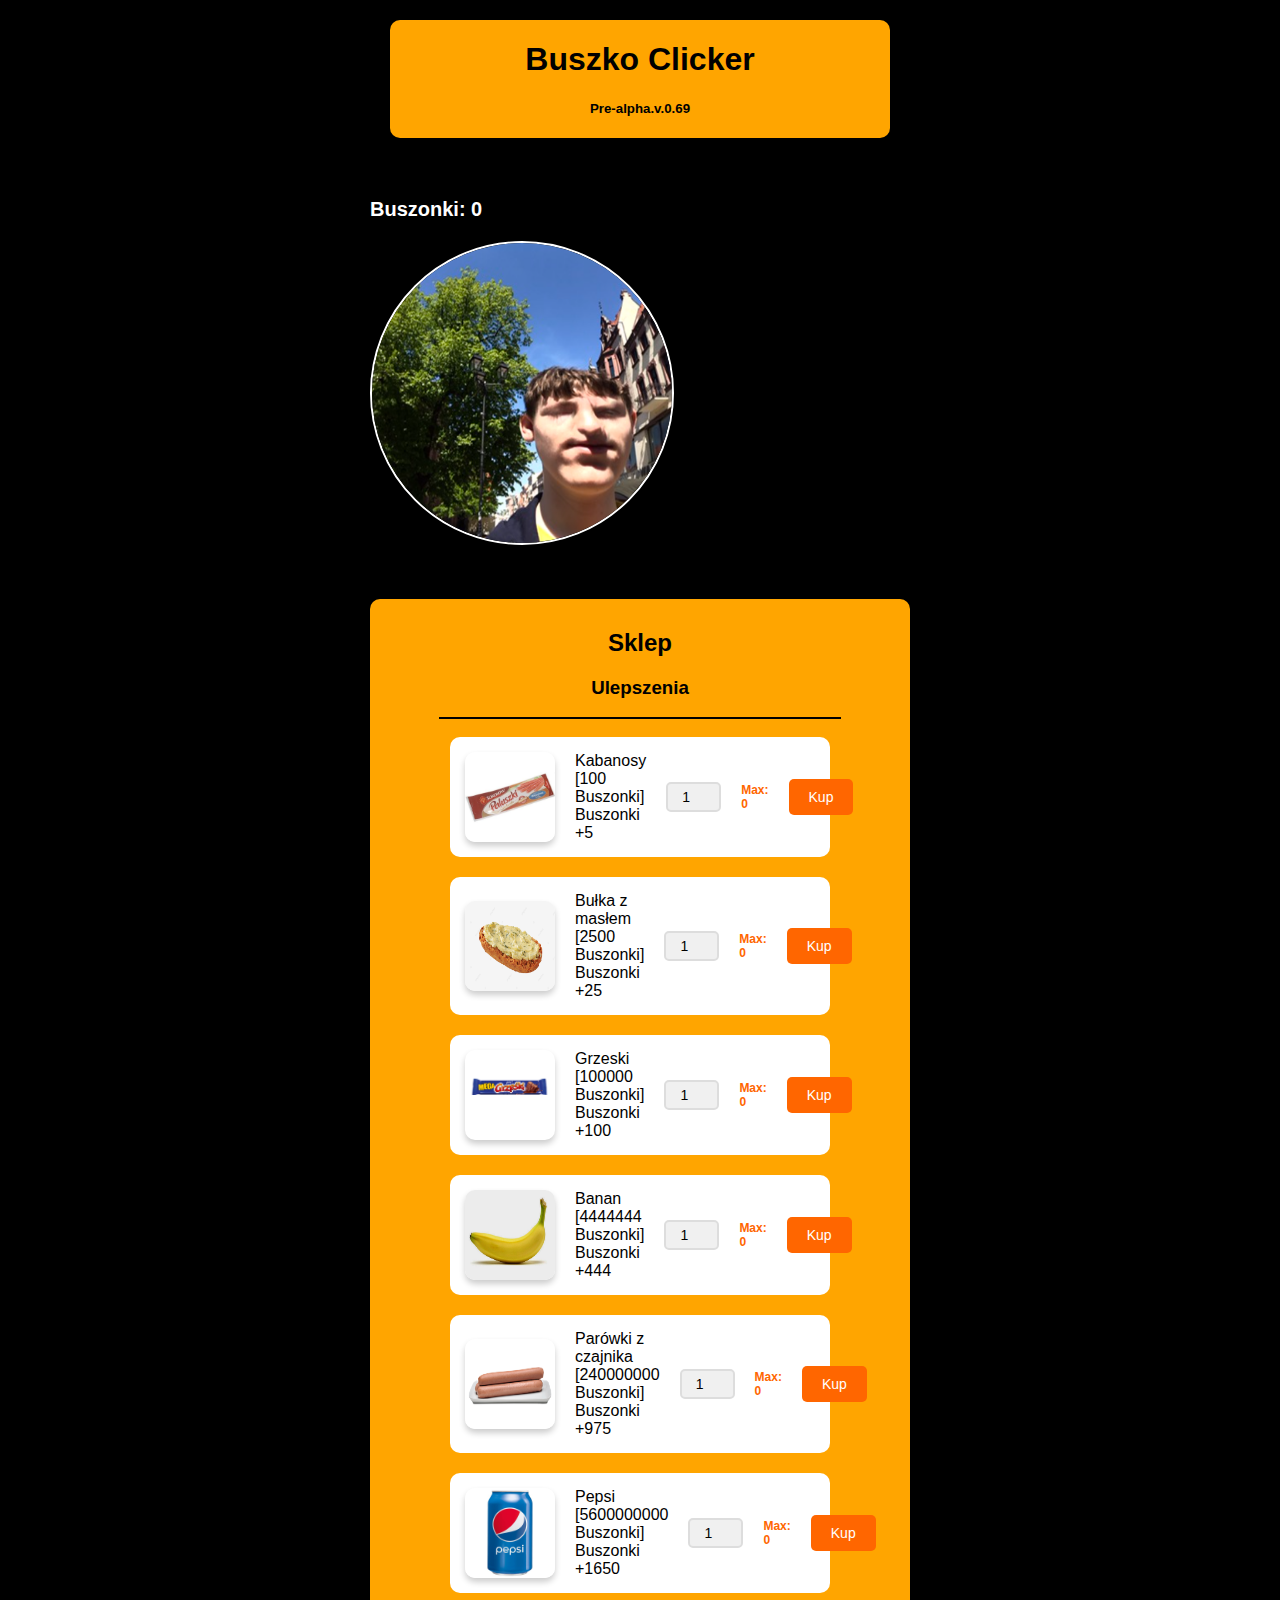
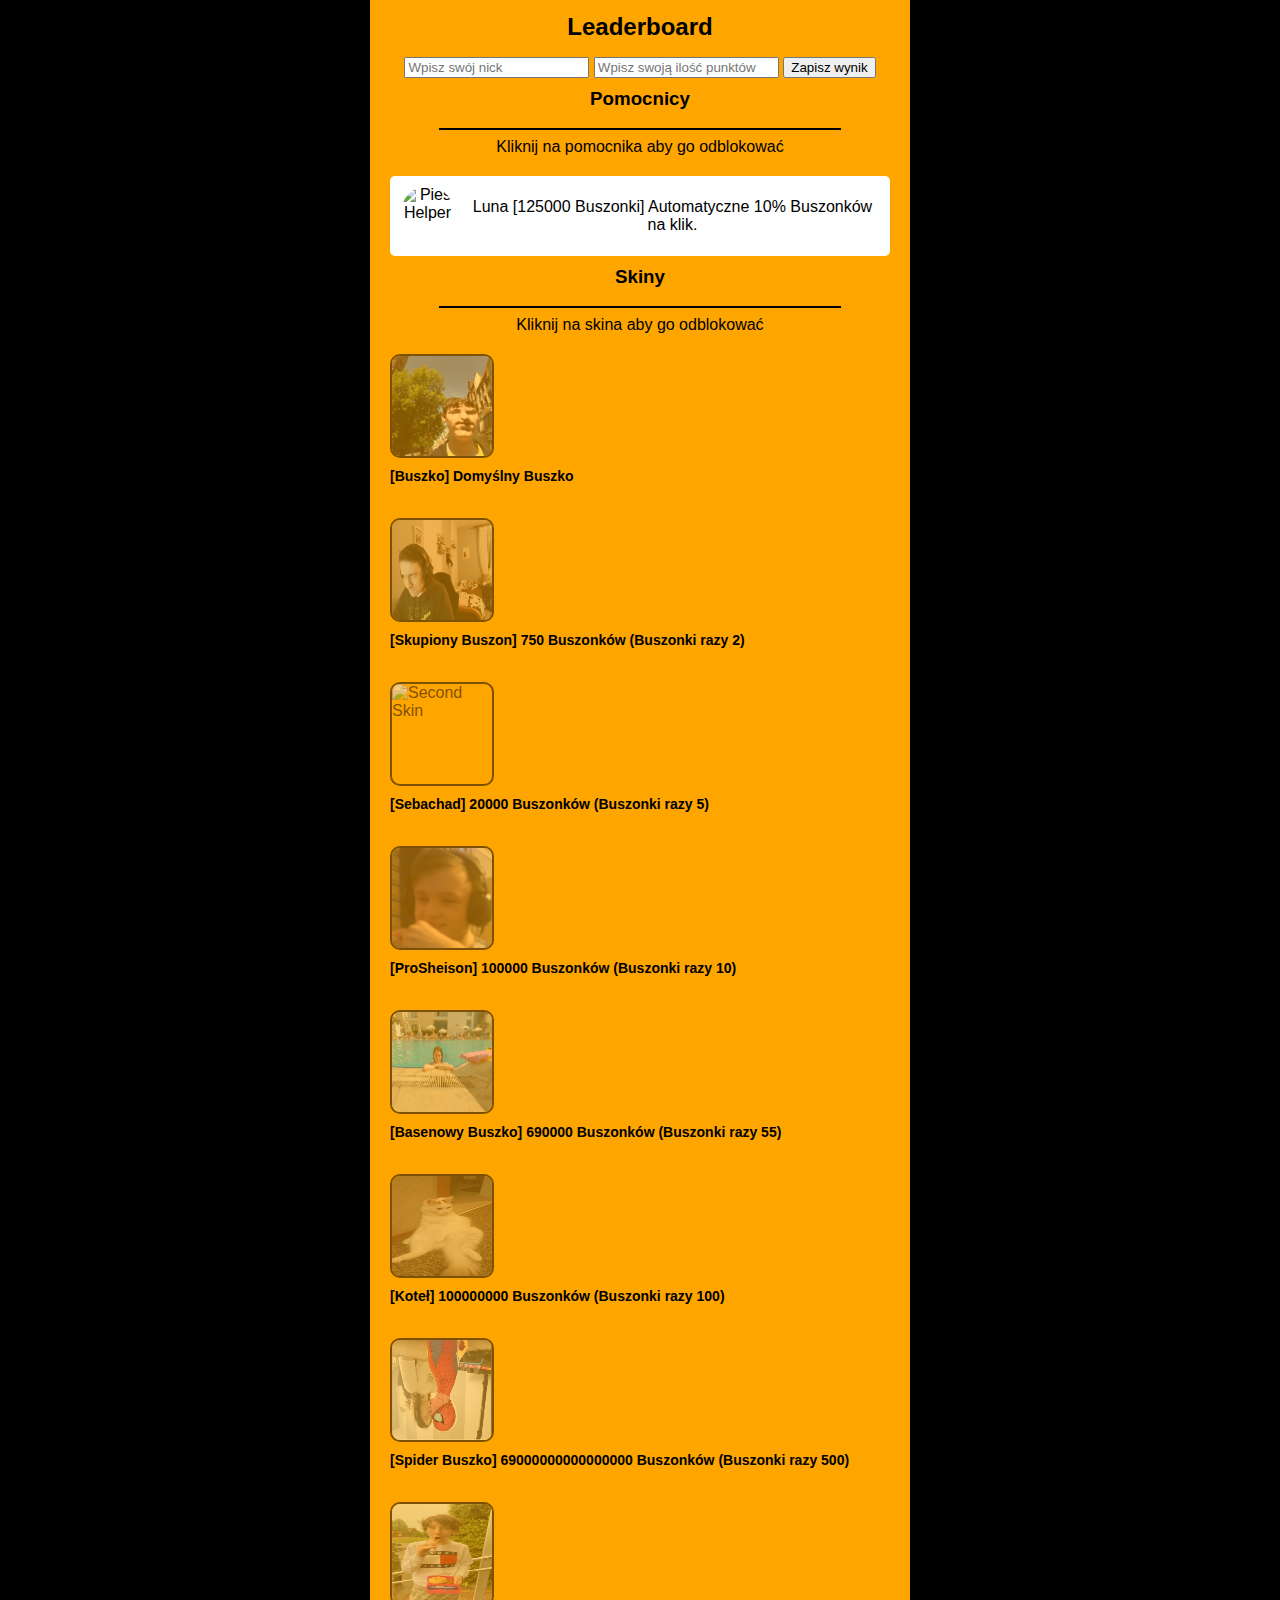
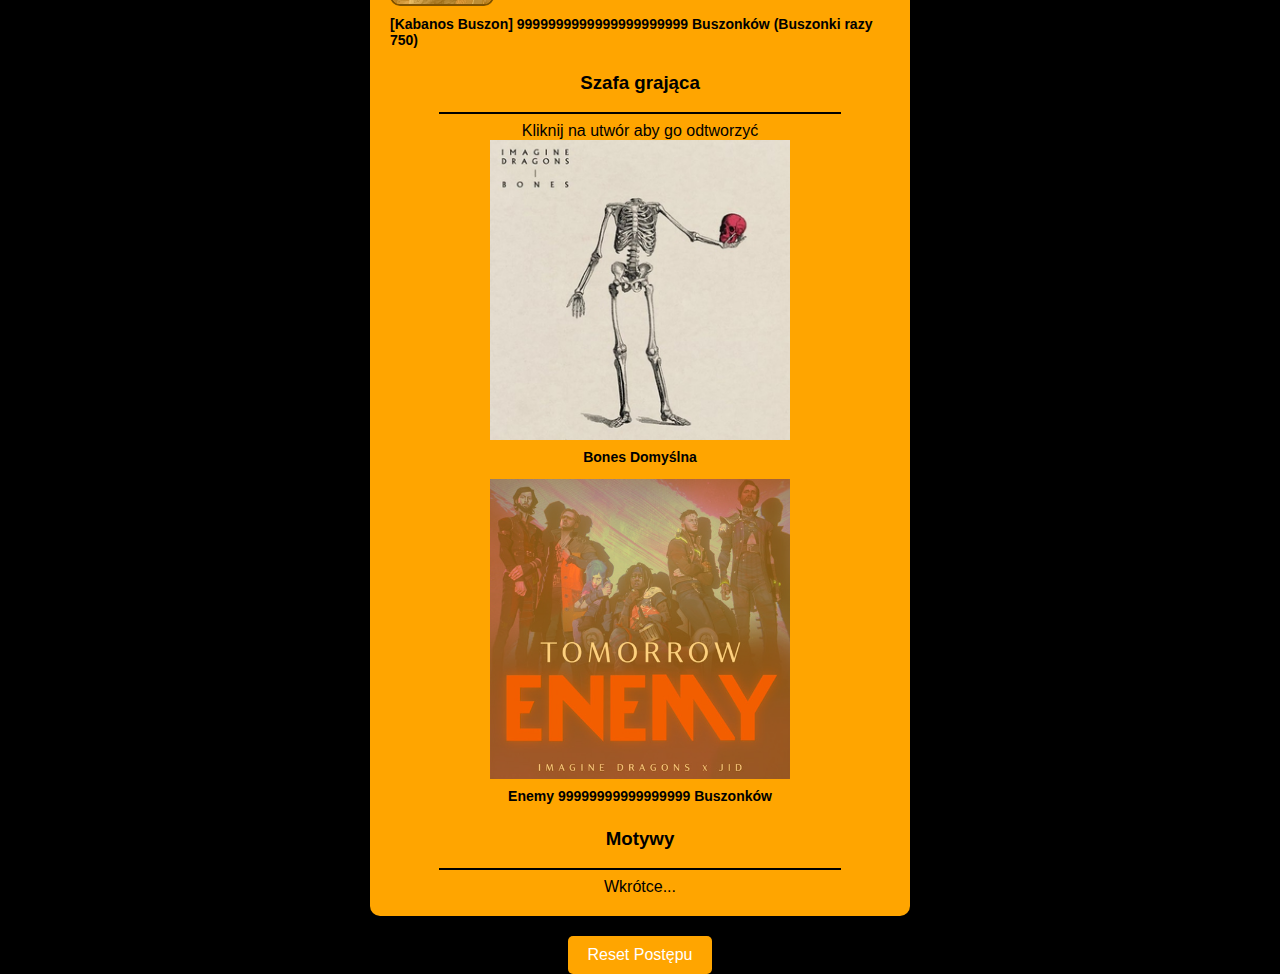
==== index.html @ 99a17c7d "Update index.html" ====
<!DOCTYPE html>
<html lang="pl">
<head>
    <meta charset="UTF-8">
    <meta name="viewport" content="width=device-width, initial-scale=1.0">
    <title>Buszko Clicker</title>
    <link rel="stylesheet" href="styles.css">
</head>
<body>
    <div class="logo">
        <h1>Buszko Clicker</h1>
        <h5>Pre-alpha.v.0.69</h5>
    </div>
    
    <div class="Buszko">
        <!-- Buszko Info -->
        <div class="info">
            <div class="coiny">Buszonki: 0</div>
        </div>

        <!-- Clickable Buszko -->
        <div class="Buszko">
            <div class="active-helpers">
                <img id="helperDisplay1" class="active-helper hidden" src="Pies.png" alt="Active Kot">
            </div>
            <img src="buszon.png" alt="Buszko" class="clicker" id="buszko" draggable="false">
        </div>

        <!-- Sklep Section (Store) -->
        <div class="sklep">
            <h2>Sklep</h2>
            <h3>Ulepszenia</h3>
            <hr>

            <!-- Food Items -->
            <div class="food-item" id="food1">
                <img src="sausage.jpg" alt="Kabanosy">
                <span>Kabanosy [100 Buszonki] Buszonki +5</span>
                <input type="number" id="food1-quantity" value="1" min="1">
                <span id="food1-max">Max: 0</span>
                <button class="buy-food" id="buy-food1">Kup</button>
            </div>

            <div class="food-item" id="food2">
                <img src="bulka.png" alt="Bułka z masłem">
                <span>Bułka z masłem [2500 Buszonki] Buszonki +25</span>
                <input type="number" id="food2-quantity" value="1" min="1">
                <span id="food2-max">Max: 0</span>
                <button class="buy-food" id="buy-food2">Kup</button>
            </div>

            <div class="food-item" id="food3">
                <img src="grzeski.png" alt="Grzeski">
                <span>Grzeski [100000 Buszonki] Buszonki +100</span>
                <input type="number" id="food3-quantity" value="1" min="1">
                <span id="food3-max">Max: 0</span>
                <button class="buy-food" id="buy-food3">Kup</button>
            </div>

            <div class="food-item" id="food4">
                <img src="banan.jpg" alt="Banan">
                <span>Banan [4444444 Buszonki] Buszonki +444</span>
                <input type="number" id="food4-quantity" value="1" min="1">
                <span id="food4-max">Max: 0</span>
                <button class="buy-food" id="buy-food4">Kup</button>
            </div>

            <div class="food-item" id="food5">
                <img src="parowka.jpg" alt="Parówka">
                <span>Parówki z czajnika [240000000 Buszonki] Buszonki +975</span>
                <input type="number" id="food5-quantity" value="1" min="1">
                <span id="food5-max">Max: 0</span>
                <button class="buy-food" id="buy-food5">Kup</button>
            </div>

            <div class="food-item" id="food6">
                <img src="pepsi.jpg" alt="Pepsi">
                <span>Pepsi [5600000000 Buszonki] Buszonki +1650</span>
                <input type="number" id="food6-quantity" value="1" min="1">
                <span id="food6-max">Max: 0</span>
                <button class="buy-food" id="buy-food6">Kup</button>
            </div>
            <div class="leaderboard-container">
    <h2>Leaderboard</h2>
    <ul id="leaderboard-list">
        <!-- Lista wyników graczy -->
    </ul>
    <form id="nickname-form">
        <input type="text" id="nickname" placeholder="Wpisz swój nick" required />
        <input type="number" id="score" placeholder="Wpisz swoją ilość punktów" required />
        <button type="submit">Zapisz wynik</button>
    </form>
</div>

            <h3>Pomocnicy</h3>
            <hr>
            Kliknij na pomocnika aby go odblokować
            <div class="helpers">
                <div class="helper-item" id="helper1">
                    <img src="Pies.png" alt="Pies Helper">
                    <span>Luna [125000 Buszonki] Automatyczne 10% Buszonków na klik.</span>
                </div>
            </div>

            <h3>Skiny</h3>
            <hr>
            Kliknij na skina aby go odblokować
            <div class="skins">
                <div class="skin-item">
                    <img src="buszon.png" alt="Default Skin" title="Default">
                    <p class="price">[Buszko] Domyślny Buszko</p>
                </div>
                <div class="skin-item">
                    <img src="buszko.png" alt="First Skin" title="First Skin">
                    <p class="price">[Skupiony Buszon] 750 Buszonków (Buszonki razy 2)</p>
                </div>
                <div class="skin-item">
                    <img src="seba.png" alt="Second Skin" title="Second Skin">
                    <p class="price">[Sebachad] 20000 Buszonków (Buszonki razy 5)</p>
                </div>
                <div class="skin-item">
                    <img src="sheison.png" alt="Third Skin" title="Third Skin">
                    <p class="price">[ProSheison] 100000 Buszonków (Buszonki razy 10)</p>
                </div>
                <div class="skin-item">
                    <img src="buszkobasen.jpg" alt="Fourth Skin" title="Fourth Skin">
                    <p class="price">[Basenowy Buszko] 690000 Buszonków (Buszonki razy 55)</p>
                </div>
                <div class="skin-item">
                    <img src="kot.jpg" alt="Fifth Skin" title="Fifth Skin">
                    <p class="price">[Koteł] 100000000 Buszonków (Buszonki razy 100)</p>
                </div>
                <div class="skin-item">
                    <img src="buszkoxspiderman.png" alt="Sixth Skin" title="Sixth Skin">
                    <p class="price">[Spider Buszko] 69000000000000000 Buszonków (Buszonki razy 500)</p>
                </div>
                <div class="skin-item">
                    <img src="buszkokabanos.png" alt="Kabanos Buszon" title="Kabanos Buszon">
                    <p class="price">[Kabanos Buszon] 9999999999999999999999 Buszonków (Buszonki razy 750)</p>
                </div>
            </div>

            <h3>Szafa grająca</h3>
            <hr>
            Kliknij na utwór aby go odtworzyć
            <div class="songs">
                <div class="songs-item">
                    <img src="bones.jpg" alt="Bones Song" id="song1" class="song-image unlocked" title="Click to Play (Free)">
                    <p class="price">Bones Domyślna</p>
                </div>
                <div class="songs-item">
                    <img src="enemy.jpg" alt="Enemy Song" id="song2" class="song-image locked" title="Locked: 999,999,999,999 Buszonki">
                    <p class="price">Enemy 99999999999999999 Buszonków </p>
                </div>
            </div>

            <h3>Motywy</h3>
            <hr>
            Wkrótce...
        </div>
    </div>

    <!-- Reset Button -->
    <div class="reset-container">
        <button id="resetButton">Reset Postępu</button>
    </div>

    <script src="script.js"></script>
</body>
</html>
---- styles.css ----
/* General Styles */
body {
    background-color: black;
    color: white;
    font-family: Arial, sans-serif;
    margin: 0;
    padding: 0;
    display: flex;
    flex-direction: column;
    align-items: center;
    justify-content: center;
}

/* Logo Styles */
.logo {
    text-align: center;
    color: orange;
    margin: 20px;
    background-color: orange;
    border-radius: 10px;
    width: 500px;
    color: black;
}

/* Main Clicker Container */
.BuszkoClicker {
    text-align: center;
    width: 100%;
}

/* Coin Display */
.coiny {
    margin-top: 20px;
    font-size: 20px;
    font-weight: bold;
}

/* Buszko Clicker */
.Buszko {
    margin-top: 20px;
}

.clicker {
    width: 300px;
    height: 300px;
    border: 2px solid white;
    border-radius: 50%;
    cursor: pointer;
}

.clicker:hover {
    cursor: crosshair;
    transform: scale(1.05);
    transition: transform 0.2s;
}

/* Shop Section */
.sklep {
    margin-top: 50px;
    margin-left: auto;
    margin-right: auto;
    padding: 20px;
    height: auto;
    width: 500px;
    background-color: orange;
    color: black;
    border-radius: 10px;
    text-align: center;
    display: flex;
    flex-direction: column;
    align-items: center;
    justify-content: center;
}

.sklep h2, .sklep h3 {
    margin: 10px 0;
}

/* Food Item Styling */
.food-item {
    display: flex;
    align-items: center;
    justify-content: space-between;
    margin: 10px auto;
    padding: 15px;
    max-width: 350px;
    background-color: white;
    border-radius: 10px;
    cursor: grab;
    gap: 20px;
    transition: transform 0.3s ease-in-out;
}

.food-item img {
    flex-shrink: 0;
    width: 90px;
    height: 90px;
    border-radius: 10px;
    box-shadow: 0 4px 6px rgba(0, 0, 0, 0.2);
}

.food-item span {
    font-size: 16px;
    text-align: left;
    flex-grow: 1;
}

.food-item input[type="number"] {
    width: 60px;
    padding: 5px;
    font-size: 14px;
    text-align: center;
    background-color: #f0f0f0;
    border: 2px solid #ddd;
    border-radius: 5px;
    transition: border-color 0.2s;
}

.food-item input[type="number"]:focus {
    border-color: #ff6600;
    outline: none;
}

/* Button Styling */
.food-item button.buy-food {
    padding: 10px 20px;
    font-size: 14px;
    color: white;
    background-color: #ff6600;
    border: none;
    border-radius: 5px;
    cursor: pointer;
    transition: background-color 0.3s, transform 0.3s ease-in-out;
    width: 100px;
}

.food-item button.buy-food:hover {
    background-color: #cc5200;
    transform: scale(1.05);
}

.food-item button.buy-food:active {
    transform: scale(1);
}

/* Max Quantity Display */
.food-item span#food1-max, .food-item span#food2-max, .food-item span#food3-max,
.food-item span#food4-max, .food-item span#food5-max, .food-item span#food6-max {
    font-size: 12px;
    color: #ff6600;
    font-weight: bold;
}

/* Skin Section */
.skins {
    display: flex;
    flex-direction: column;
    align-items: flex-start;
    gap: 20px;
    margin-top: 20px;
}

.skin-item {
    text-align: left;
    display: flex;
    flex-direction: column;
    align-items: flex-start;
    justify-content: center;
    gap: 5px;
}

.skin-item img {
    width: 100px;
    height: 100px;
    border: 2px solid black;
    border-radius: 10px;
    cursor: pointer;
    transition: transform 0.2s, opacity 0.2s;
    opacity: 0.5;
}

.skin-item img:hover {
    transform: scale(1.1);
}

.skin-item img.active {
    border-color: gold;
    opacity: 1;
}

.skin-item img.unlocked {
    opacity: 1;
    cursor: pointer;
}

.price {
    font-size: 14px;
    color: black;
    font-weight: bold;
    margin-top: 5px;
}

.reset-container {
    margin-top: 20px;
    text-align: center;
}

#resetButton {
    padding: 10px 20px;
    background-color: orange;
    color: white;
    border: none;
    border-radius: 5px;
    font-size: 16px;
    cursor: pointer;
    transition: background-color 0.2s;
}

#resetButton:hover {
    background-color: orangered;
}

hr {
    border: solid 1px black;
    width: 80%;
}

.active-helpers {
    position: absolute;
    top: 50%;
    left: 60%;
    transform: translate(-10%, -50%);
    display: flex;
    gap: 10px;
}

.active-helper {
    width: 50px;
    height: 50px;
    border-radius: 50%;
}

.hidden {
    display: none;
}

.helpers {
    display: flex;
    flex-direction: column;
    gap: 10px;
    margin-top: 20px;
}

.helper-item {
    display: flex;
    align-items: center;
    gap: 10px;
    background-color: white;
    padding: 10px;
    border-radius: 5px;
    cursor: pointer;
}

.helper-item img {
    width: 60px;
    height: 60px;
    border-radius: 50%;
}

.song-image.locked {
    opacity: 0.5;
    cursor: not-allowed;
}

.song-image.unlocked {
    opacity: 1;
    cursor: pointer;
}

img {
    max-width: 300px;
    max-height: 300px;
}
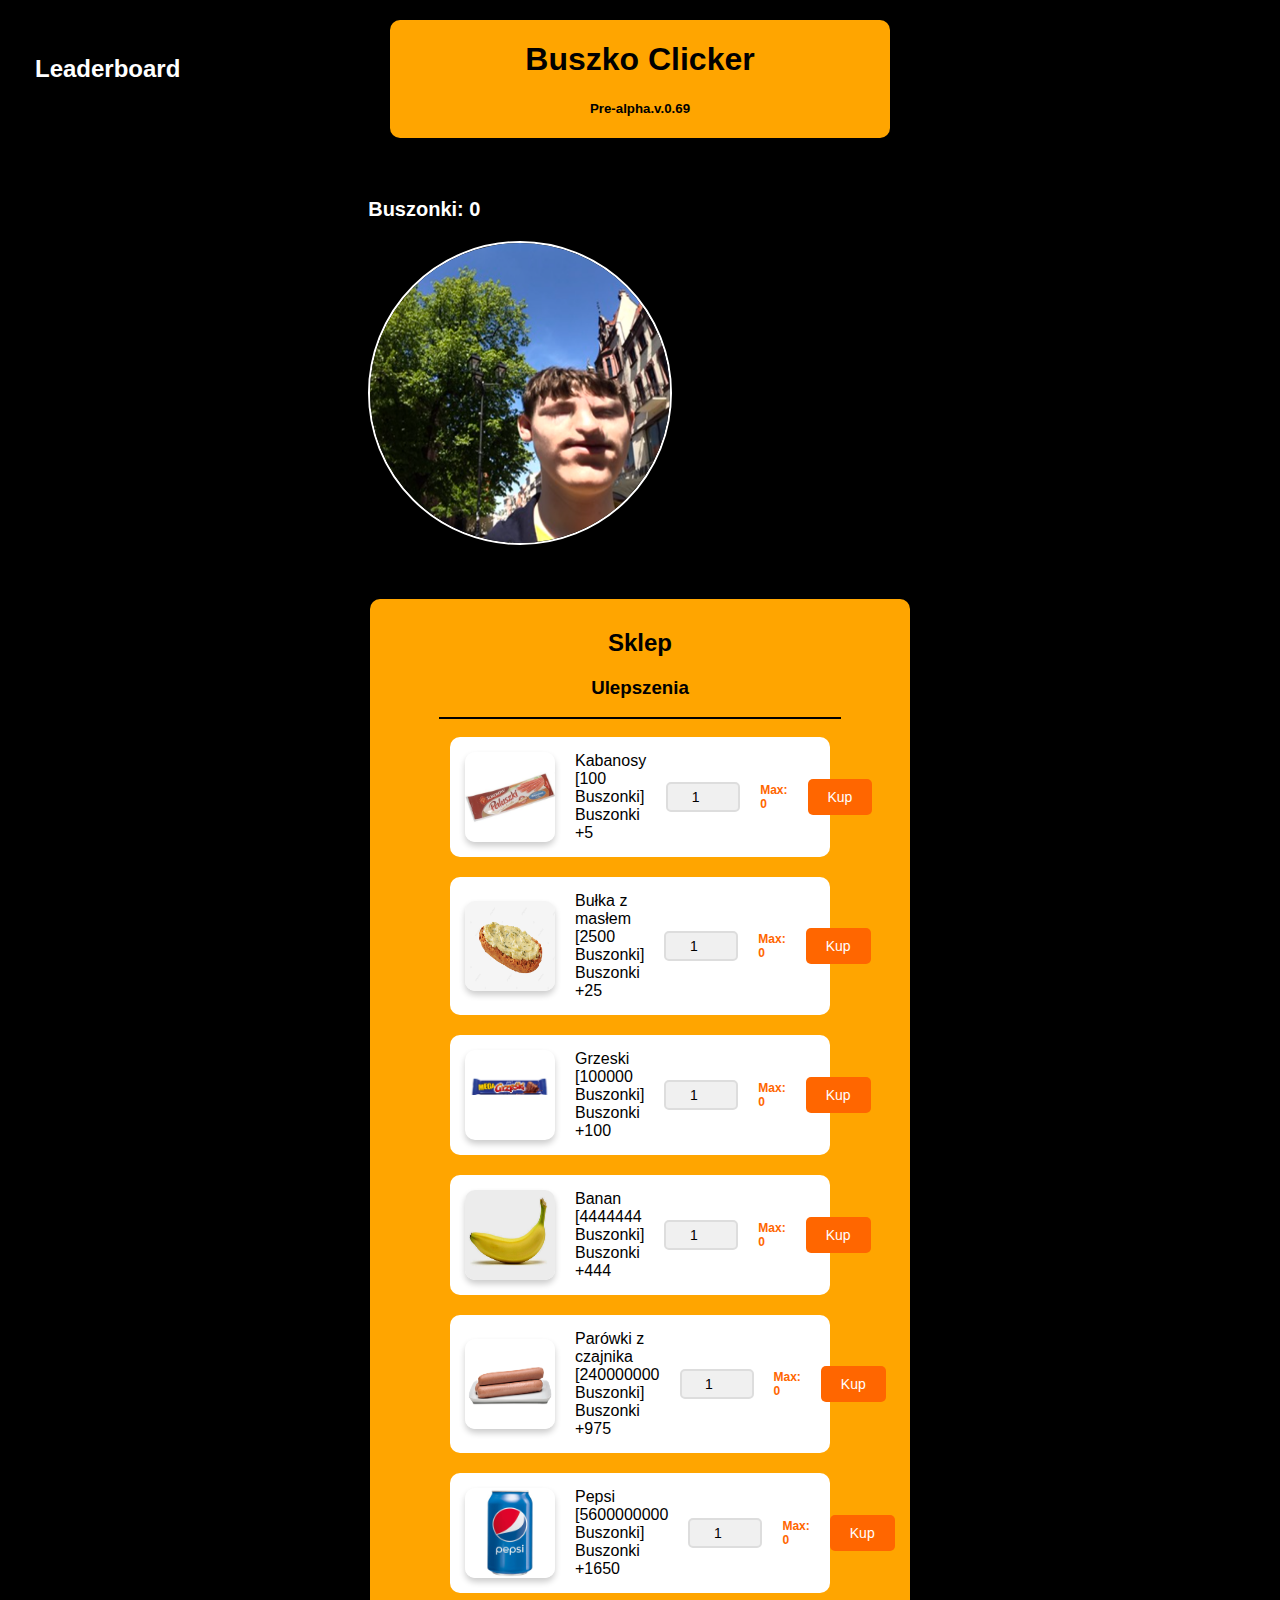
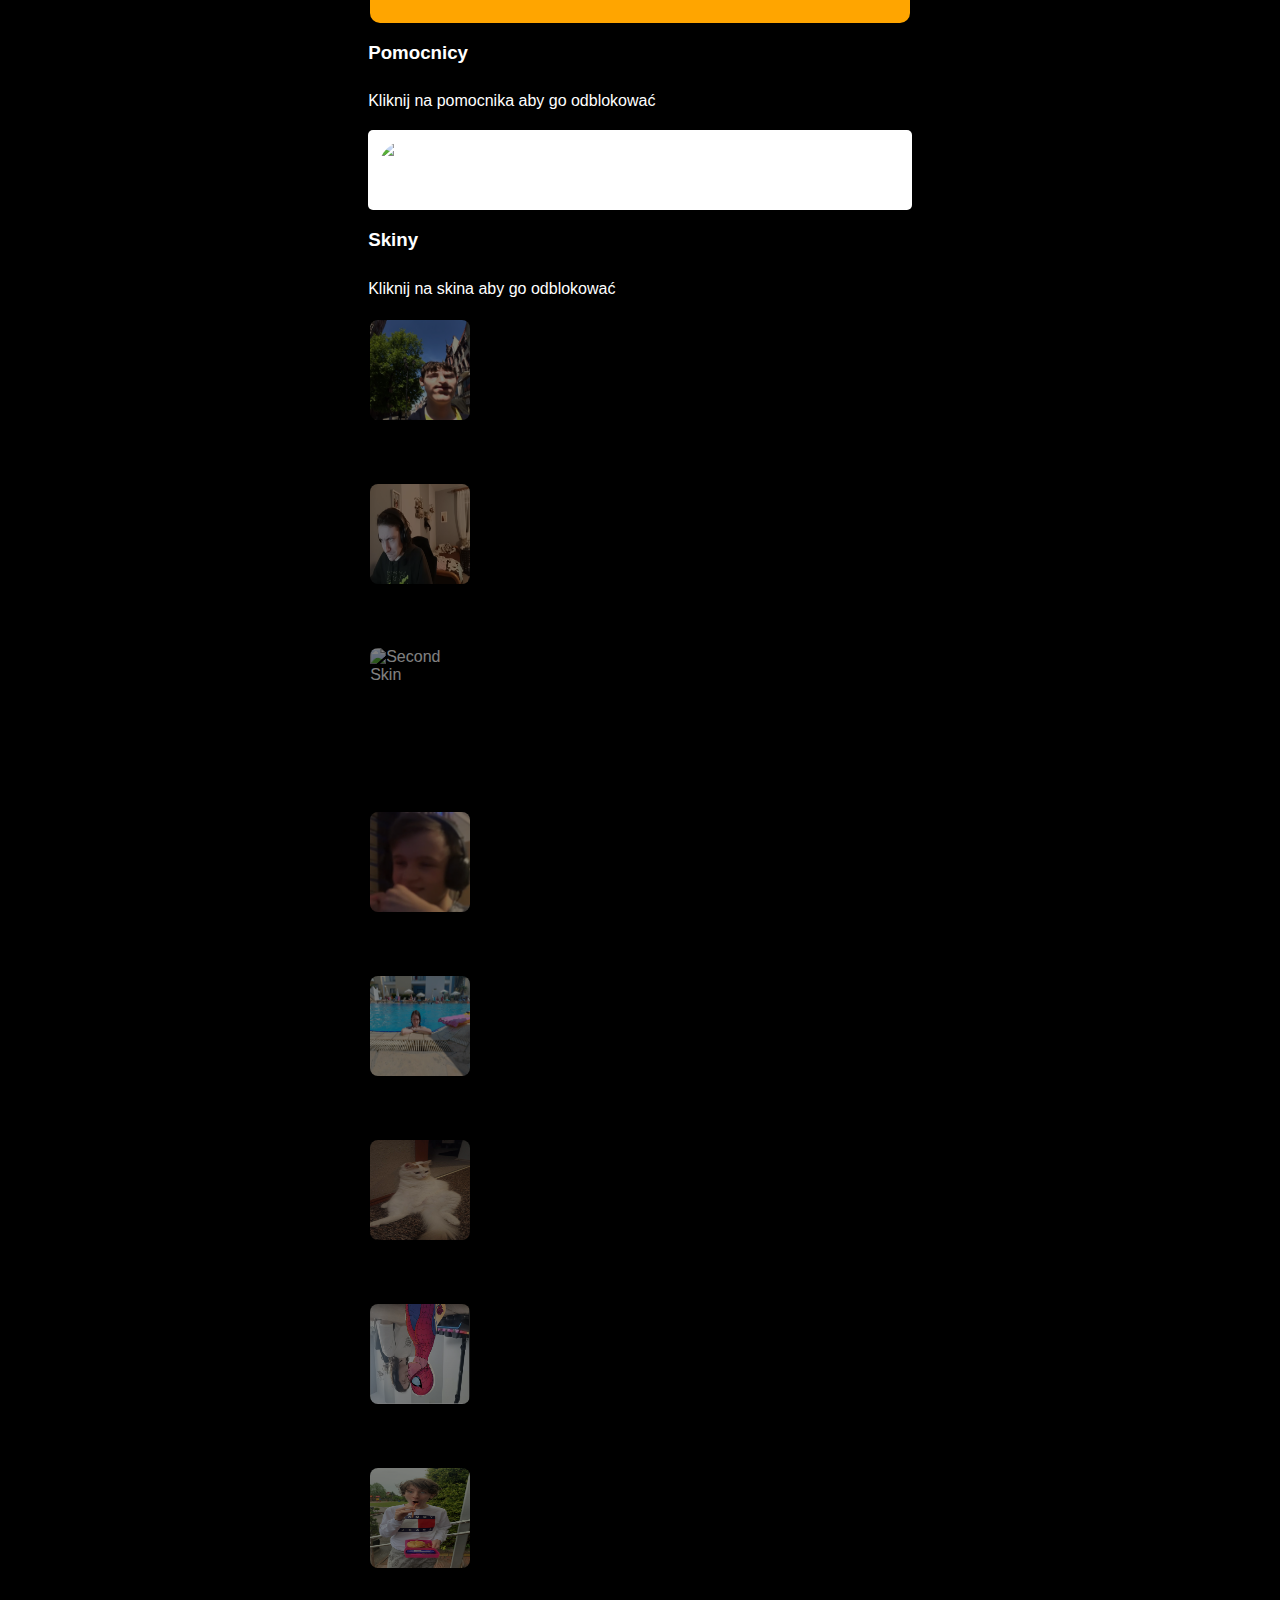
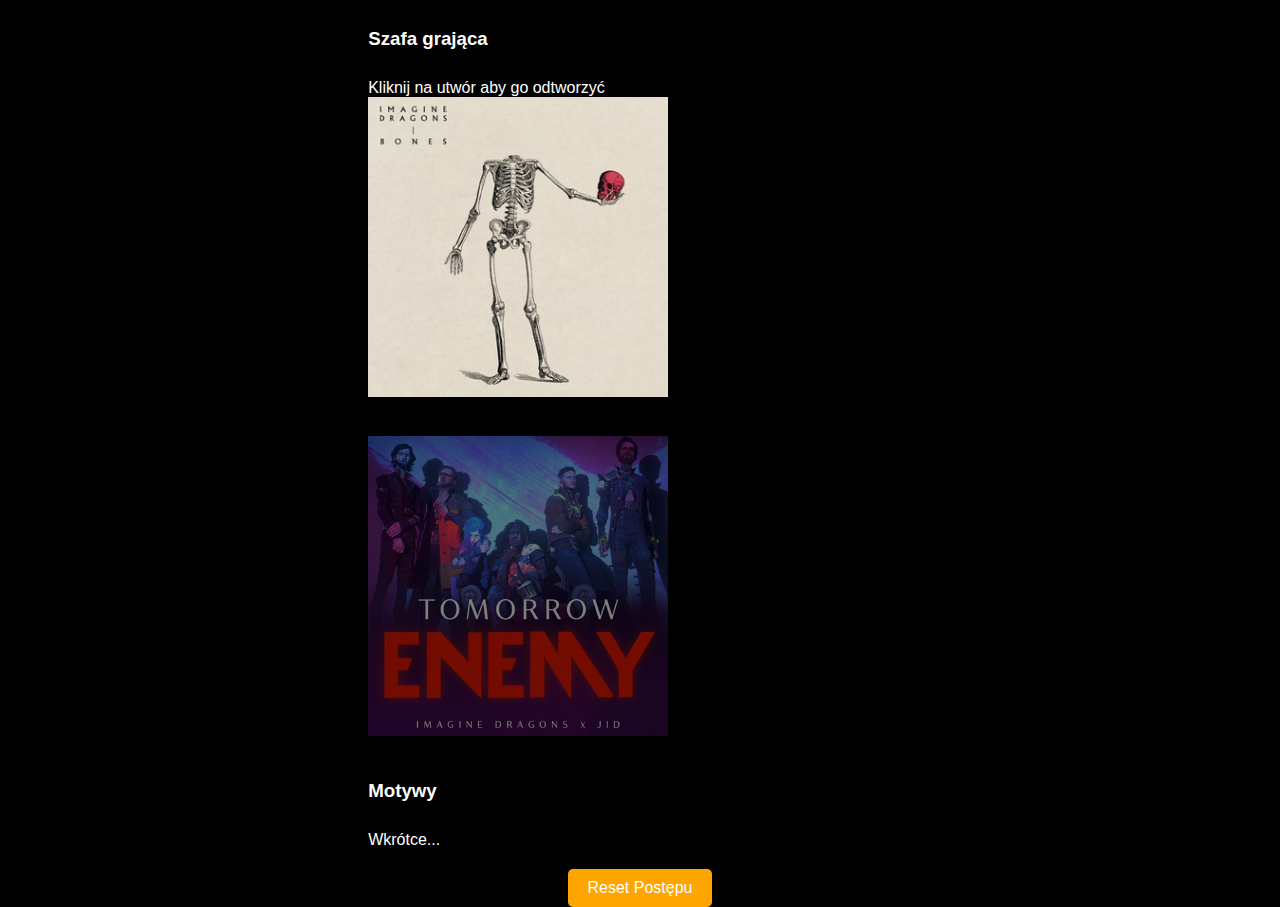
==== commit 576e5b95: "Update index.html" ====
--- a/index.html
+++ b/index.html
@@ -80,84 +80,81 @@
                 <span id="food6-max">Max: 0</span>
                 <button class="buy-food" id="buy-food6">Kup</button>
             </div>
-            <div class="leaderboard-container">
-    <h2>Leaderboard</h2>
-    <ul id="leaderboard-list">
-        <!-- Lista wyników graczy -->
-    </ul>
-    <form id="nickname-form">
-        <input type="text" id="nickname" placeholder="Wpisz swój nick" required />
-        <input type="number" id="score" placeholder="Wpisz swoją ilość punktów" required />
-        <button type="submit">Zapisz wynik</button>
-    </form>
-</div>
+        </div>
 
-            <h3>Pomocnicy</h3>
-            <hr>
-            Kliknij na pomocnika aby go odblokować
-            <div class="helpers">
-                <div class="helper-item" id="helper1">
-                    <img src="Pies.png" alt="Pies Helper">
-                    <span>Luna [125000 Buszonki] Automatyczne 10% Buszonków na klik.</span>
-                </div>
+        <!-- Leaderboard -->
+        <div class="leaderboard-container">
+            <h2>Leaderboard</h2>
+            <ul id="leaderboard-list">
+                <!-- Lista wyników graczy -->
+            </ul>
+        </div>
+
+        <h3>Pomocnicy</h3>
+        <hr>
+        Kliknij na pomocnika aby go odblokować
+        <div class="helpers">
+            <div class="helper-item" id="helper1">
+                <img src="Pies.png" alt="Pies Helper">
+                <span>Luna [125000 Buszonki] Automatyczne 10% Buszonków na klik.</span>
             </div>
+        </div>
 
-            <h3>Skiny</h3>
-            <hr>
-            Kliknij na skina aby go odblokować
-            <div class="skins">
-                <div class="skin-item">
-                    <img src="buszon.png" alt="Default Skin" title="Default">
-                    <p class="price">[Buszko] Domyślny Buszko</p>
-                </div>
-                <div class="skin-item">
-                    <img src="buszko.png" alt="First Skin" title="First Skin">
-                    <p class="price">[Skupiony Buszon] 750 Buszonków (Buszonki razy 2)</p>
-                </div>
-                <div class="skin-item">
-                    <img src="seba.png" alt="Second Skin" title="Second Skin">
-                    <p class="price">[Sebachad] 20000 Buszonków (Buszonki razy 5)</p>
-                </div>
-                <div class="skin-item">
-                    <img src="sheison.png" alt="Third Skin" title="Third Skin">
-                    <p class="price">[ProSheison] 100000 Buszonków (Buszonki razy 10)</p>
-                </div>
-                <div class="skin-item">
-                    <img src="buszkobasen.jpg" alt="Fourth Skin" title="Fourth Skin">
-                    <p class="price">[Basenowy Buszko] 690000 Buszonków (Buszonki razy 55)</p>
-                </div>
-                <div class="skin-item">
-                    <img src="kot.jpg" alt="Fifth Skin" title="Fifth Skin">
-                    <p class="price">[Koteł] 100000000 Buszonków (Buszonki razy 100)</p>
-                </div>
-                <div class="skin-item">
-                    <img src="buszkoxspiderman.png" alt="Sixth Skin" title="Sixth Skin">
-                    <p class="price">[Spider Buszko] 69000000000000000 Buszonków (Buszonki razy 500)</p>
-                </div>
-                <div class="skin-item">
-                    <img src="buszkokabanos.png" alt="Kabanos Buszon" title="Kabanos Buszon">
-                    <p class="price">[Kabanos Buszon] 9999999999999999999999 Buszonków (Buszonki razy 750)</p>
-                </div>
+        <h3>Skiny</h3>
+        <hr>
+        Kliknij na skina aby go odblokować
+        <div class="skins">
+            <div class="skin-item">
+                <img src="buszon.png" alt="Default Skin" title="Default">
+                <p class="price">[Buszko] Domyślny Buszko</p>
             </div>
+            <div class="skin-item">
+                <img src="buszko.png" alt="First Skin" title="First Skin">
+                <p class="price">[Skupiony Buszon] 750 Buszonków (Buszonki razy 2)</p>
+            </div>
+            <div class="skin-item">
+                <img src="seba.png" alt="Second Skin" title="Second Skin">
+                <p class="price">[Sebachad] 20000 Buszonków (Buszonki razy 5)</p>
+            </div>
+            <div class="skin-item">
+                <img src="sheison.png" alt="Third Skin" title="Third Skin">
+                <p class="price">[ProSheison] 100000 Buszonków (Buszonki razy 10)</p>
+            </div>
+            <div class="skin-item">
+                <img src="buszkobasen.jpg" alt="Fourth Skin" title="Fourth Skin">
+                <p class="price">[Basenowy Buszko] 690000 Buszonków (Buszonki razy 55)</p>
+            </div>
+            <div class="skin-item">
+                <img src="kot.jpg" alt="Fifth Skin" title="Fifth Skin">
+                <p class="price">[Koteł] 100000000 Buszonków (Buszonki razy 100)</p>
+            </div>
+            <div class="skin-item">
+                <img src="buszkoxspiderman.png" alt="Sixth Skin" title="Sixth Skin">
+                <p class="price">[Spider Buszko] 69000000000000000 Buszonków (Buszonki razy 500)</p>
+            </div>
+            <div class="skin-item">
+                <img src="buszkokabanos.png" alt="Kabanos Buszon" title="Kabanos Buszon">
+                <p class="price">[Kabanos Buszon] 9999999999999999999999 Buszonków (Buszonki razy 750)</p>
+            </div>
+        </div>
 
-            <h3>Szafa grająca</h3>
-            <hr>
-            Kliknij na utwór aby go odtworzyć
-            <div class="songs">
-                <div class="songs-item">
-                    <img src="bones.jpg" alt="Bones Song" id="song1" class="song-image unlocked" title="Click to Play (Free)">
-                    <p class="price">Bones Domyślna</p>
-                </div>
-                <div class="songs-item">
-                    <img src="enemy.jpg" alt="Enemy Song" id="song2" class="song-image locked" title="Locked: 999,999,999,999 Buszonki">
-                    <p class="price">Enemy 99999999999999999 Buszonków </p>
-                </div>
+        <h3>Szafa grająca</h3>
+        <hr>
+        Kliknij na utwór aby go odtworzyć
+        <div class="songs">
+            <div class="songs-item">
+                <img src="bones.jpg" alt="Bones Song" id="song1" class="song-image unlocked" title="Click to Play (Free)">
+                <p class="price">Bones Domyślna</p>
             </div>
+            <div class="songs-item">
+                <img src="enemy.jpg" alt="Enemy Song" id="song2" class="song-image locked" title="Locked: 999,999,999,999 Buszonki">
+                <p class="price">Enemy 99999999999999999 Buszonków </p>
+            </div>
+        </div>
 
-            <h3>Motywy</h3>
-            <hr>
-            Wkrótce...
-        </div>
+        <h3>Motywy</h3>
+        <hr>
+        Wkrótce...
     </div>
 
     <!-- Reset Button -->
--- a/styles.css
+++ b/styles.css
@@ -281,3 +281,56 @@
     max-width: 300px;
     max-height: 300px;
 }
+.leaderboard-container {
+    position: absolute;
+    top: 20px;
+    left: 20px;
+    background-color: rgba(0, 0, 0, 0.7);
+    color: white;
+    padding: 15px;
+    border-radius: 10px;
+    width: 250px;
+    font-family: Arial, sans-serif;
+    z-index: 1000; /* Na wierzchu innych elementów */
+}
+
+#leaderboard-list {
+    list-style: none;
+    padding: 0;
+    margin: 0;
+    max-height: 300px;
+    overflow-y: auto;
+}
+
+#leaderboard-list li {
+    padding: 5px;
+    border-bottom: 1px solid #444;
+}
+
+#nickname-form {
+    margin-top: 15px;
+    display: flex;
+    flex-direction: column;
+}
+
+#nickname-form input {
+    margin-bottom: 10px;
+    padding: 8px;
+    font-size: 14px;
+    border-radius: 5px;
+    border: 1px solid #ccc;
+}
+
+#nickname-form button {
+    padding: 10px;
+    background-color: #ff6600;
+    color: white;
+    border: none;
+    border-radius: 5px;
+    cursor: pointer;
+}
+
+#nickname-form button:hover {
+    background-color: #cc5200;
+}
+JavaScript:
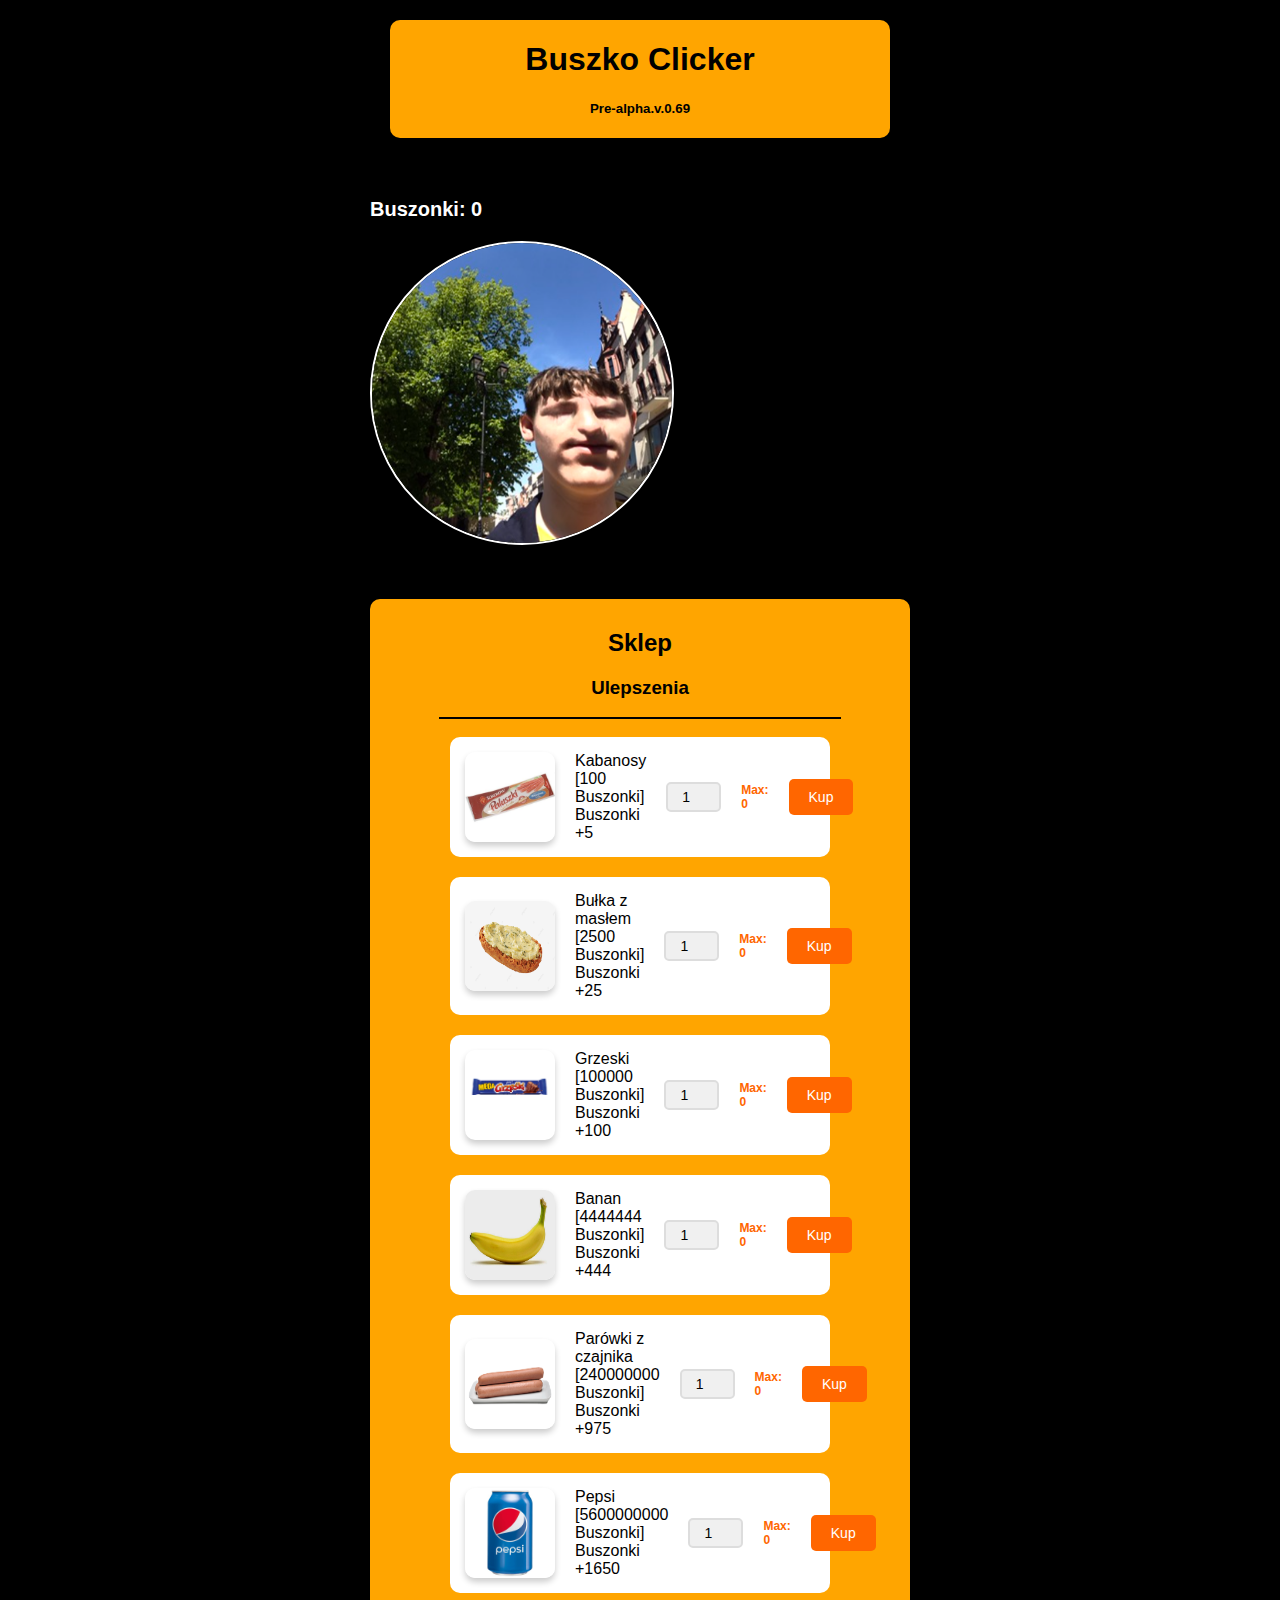
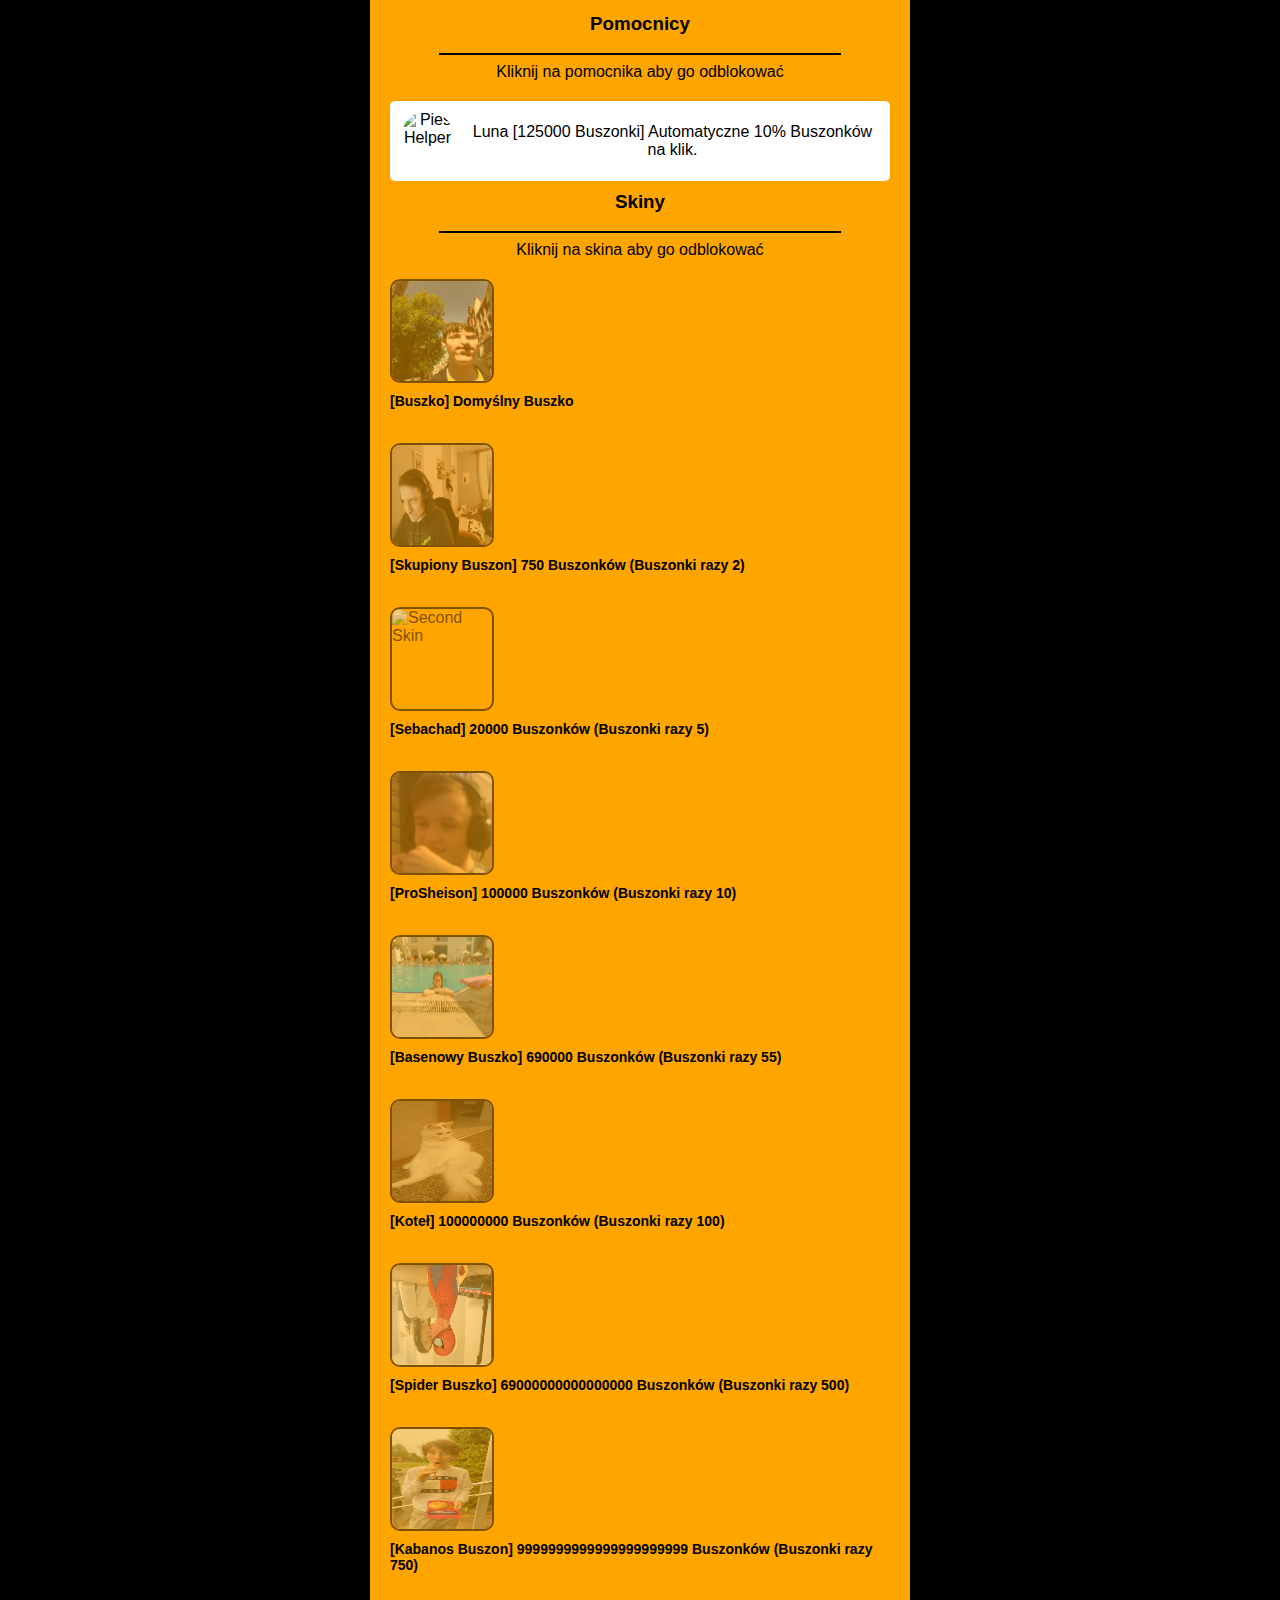
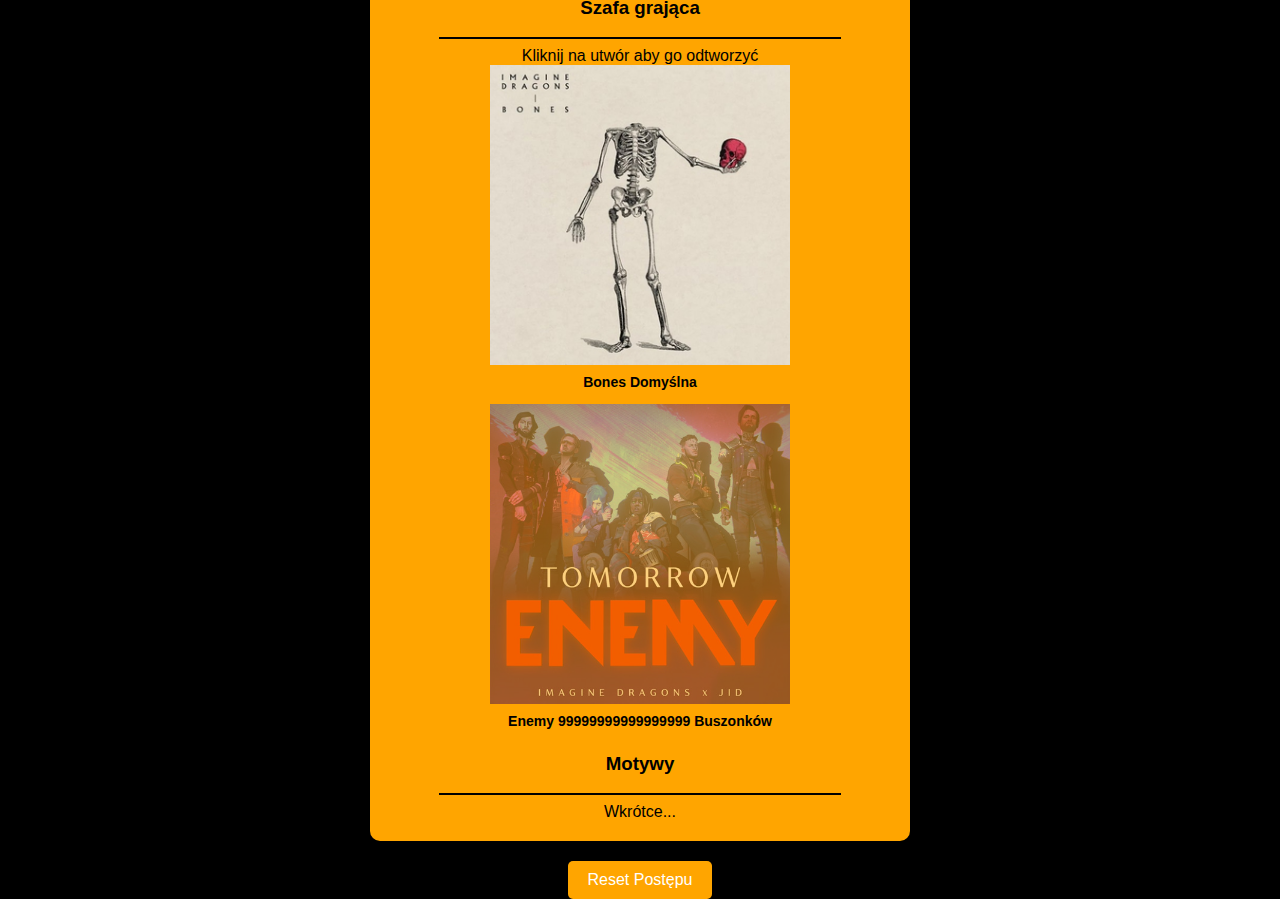
==== commit 567006d2: "Update index.html" ====
--- a/index.html
+++ b/index.html
@@ -80,81 +80,73 @@
                 <span id="food6-max">Max: 0</span>
                 <button class="buy-food" id="buy-food6">Kup</button>
             </div>
+
+            <h3>Pomocnicy</h3>
+            <hr>
+            Kliknij na pomocnika aby go odblokować
+            <div class="helpers">
+                <div class="helper-item" id="helper1">
+                    <img src="Pies.png" alt="Pies Helper">
+                    <span>Luna [125000 Buszonki] Automatyczne 10% Buszonków na klik.</span>
+                </div>
+            </div>
+
+            <h3>Skiny</h3>
+            <hr>
+            Kliknij na skina aby go odblokować
+            <div class="skins">
+                <div class="skin-item">
+                    <img src="buszon.png" alt="Default Skin" title="Default">
+                    <p class="price">[Buszko] Domyślny Buszko</p>
+                </div>
+                <div class="skin-item">
+                    <img src="buszko.png" alt="First Skin" title="First Skin">
+                    <p class="price">[Skupiony Buszon] 750 Buszonków (Buszonki razy 2)</p>
+                </div>
+                <div class="skin-item">
+                    <img src="seba.png" alt="Second Skin" title="Second Skin">
+                    <p class="price">[Sebachad] 20000 Buszonków (Buszonki razy 5)</p>
+                </div>
+                <div class="skin-item">
+                    <img src="sheison.png" alt="Third Skin" title="Third Skin">
+                    <p class="price">[ProSheison] 100000 Buszonków (Buszonki razy 10)</p>
+                </div>
+                <div class="skin-item">
+                    <img src="buszkobasen.jpg" alt="Fourth Skin" title="Fourth Skin">
+                    <p class="price">[Basenowy Buszko] 690000 Buszonków (Buszonki razy 55)</p>
+                </div>
+                <div class="skin-item">
+                    <img src="kot.jpg" alt="Fifth Skin" title="Fifth Skin">
+                    <p class="price">[Koteł] 100000000 Buszonków (Buszonki razy 100)</p>
+                </div>
+                <div class="skin-item">
+                    <img src="buszkoxspiderman.png" alt="Sixth Skin" title="Sixth Skin">
+                    <p class="price">[Spider Buszko] 69000000000000000 Buszonków (Buszonki razy 500)</p>
+                </div>
+                <div class="skin-item">
+                    <img src="buszkokabanos.png" alt="Kabanos Buszon" title="Kabanos Buszon">
+                    <p class="price">[Kabanos Buszon] 9999999999999999999999 Buszonków (Buszonki razy 750)</p>
+                </div>
+            </div>
+
+            <h3>Szafa grająca</h3>
+            <hr>
+            Kliknij na utwór aby go odtworzyć
+            <div class="songs">
+                <div class="songs-item">
+                    <img src="bones.jpg" alt="Bones Song" id="song1" class="song-image unlocked" title="Click to Play (Free)">
+                    <p class="price">Bones Domyślna</p>
+                </div>
+                <div class="songs-item">
+                    <img src="enemy.jpg" alt="Enemy Song" id="song2" class="song-image locked" title="Locked: 999,999,999,999 Buszonki">
+                    <p class="price">Enemy 99999999999999999 Buszonków </p>
+                </div>
+            </div>
+
+            <h3>Motywy</h3>
+            <hr>
+            Wkrótce...
         </div>
-
-        <!-- Leaderboard -->
-        <div class="leaderboard-container">
-            <h2>Leaderboard</h2>
-            <ul id="leaderboard-list">
-                <!-- Lista wyników graczy -->
-            </ul>
-        </div>
-
-        <h3>Pomocnicy</h3>
-        <hr>
-        Kliknij na pomocnika aby go odblokować
-        <div class="helpers">
-            <div class="helper-item" id="helper1">
-                <img src="Pies.png" alt="Pies Helper">
-                <span>Luna [125000 Buszonki] Automatyczne 10% Buszonków na klik.</span>
-            </div>
-        </div>
-
-        <h3>Skiny</h3>
-        <hr>
-        Kliknij na skina aby go odblokować
-        <div class="skins">
-            <div class="skin-item">
-                <img src="buszon.png" alt="Default Skin" title="Default">
-                <p class="price">[Buszko] Domyślny Buszko</p>
-            </div>
-            <div class="skin-item">
-                <img src="buszko.png" alt="First Skin" title="First Skin">
-                <p class="price">[Skupiony Buszon] 750 Buszonków (Buszonki razy 2)</p>
-            </div>
-            <div class="skin-item">
-                <img src="seba.png" alt="Second Skin" title="Second Skin">
-                <p class="price">[Sebachad] 20000 Buszonków (Buszonki razy 5)</p>
-            </div>
-            <div class="skin-item">
-                <img src="sheison.png" alt="Third Skin" title="Third Skin">
-                <p class="price">[ProSheison] 100000 Buszonków (Buszonki razy 10)</p>
-            </div>
-            <div class="skin-item">
-                <img src="buszkobasen.jpg" alt="Fourth Skin" title="Fourth Skin">
-                <p class="price">[Basenowy Buszko] 690000 Buszonków (Buszonki razy 55)</p>
-            </div>
-            <div class="skin-item">
-                <img src="kot.jpg" alt="Fifth Skin" title="Fifth Skin">
-                <p class="price">[Koteł] 100000000 Buszonków (Buszonki razy 100)</p>
-            </div>
-            <div class="skin-item">
-                <img src="buszkoxspiderman.png" alt="Sixth Skin" title="Sixth Skin">
-                <p class="price">[Spider Buszko] 69000000000000000 Buszonków (Buszonki razy 500)</p>
-            </div>
-            <div class="skin-item">
-                <img src="buszkokabanos.png" alt="Kabanos Buszon" title="Kabanos Buszon">
-                <p class="price">[Kabanos Buszon] 9999999999999999999999 Buszonków (Buszonki razy 750)</p>
-            </div>
-        </div>
-
-        <h3>Szafa grająca</h3>
-        <hr>
-        Kliknij na utwór aby go odtworzyć
-        <div class="songs">
-            <div class="songs-item">
-                <img src="bones.jpg" alt="Bones Song" id="song1" class="song-image unlocked" title="Click to Play (Free)">
-                <p class="price">Bones Domyślna</p>
-            </div>
-            <div class="songs-item">
-                <img src="enemy.jpg" alt="Enemy Song" id="song2" class="song-image locked" title="Locked: 999,999,999,999 Buszonki">
-                <p class="price">Enemy 99999999999999999 Buszonków </p>
-            </div>
-        </div>
-
-        <h3>Motywy</h3>
-        <hr>
-        Wkrótce...
     </div>
 
     <!-- Reset Button -->
--- a/styles.css
+++ b/styles.css
@@ -281,56 +281,3 @@
     max-width: 300px;
     max-height: 300px;
 }
-.leaderboard-container {
-    position: absolute;
-    top: 20px;
-    left: 20px;
-    background-color: rgba(0, 0, 0, 0.7);
-    color: white;
-    padding: 15px;
-    border-radius: 10px;
-    width: 250px;
-    font-family: Arial, sans-serif;
-    z-index: 1000; /* Na wierzchu innych elementów */
-}
-
-#leaderboard-list {
-    list-style: none;
-    padding: 0;
-    margin: 0;
-    max-height: 300px;
-    overflow-y: auto;
-}
-
-#leaderboard-list li {
-    padding: 5px;
-    border-bottom: 1px solid #444;
-}
-
-#nickname-form {
-    margin-top: 15px;
-    display: flex;
-    flex-direction: column;
-}
-
-#nickname-form input {
-    margin-bottom: 10px;
-    padding: 8px;
-    font-size: 14px;
-    border-radius: 5px;
-    border: 1px solid #ccc;
-}
-
-#nickname-form button {
-    padding: 10px;
-    background-color: #ff6600;
-    color: white;
-    border: none;
-    border-radius: 5px;
-    cursor: pointer;
-}
-
-#nickname-form button:hover {
-    background-color: #cc5200;
-}
-JavaScript:
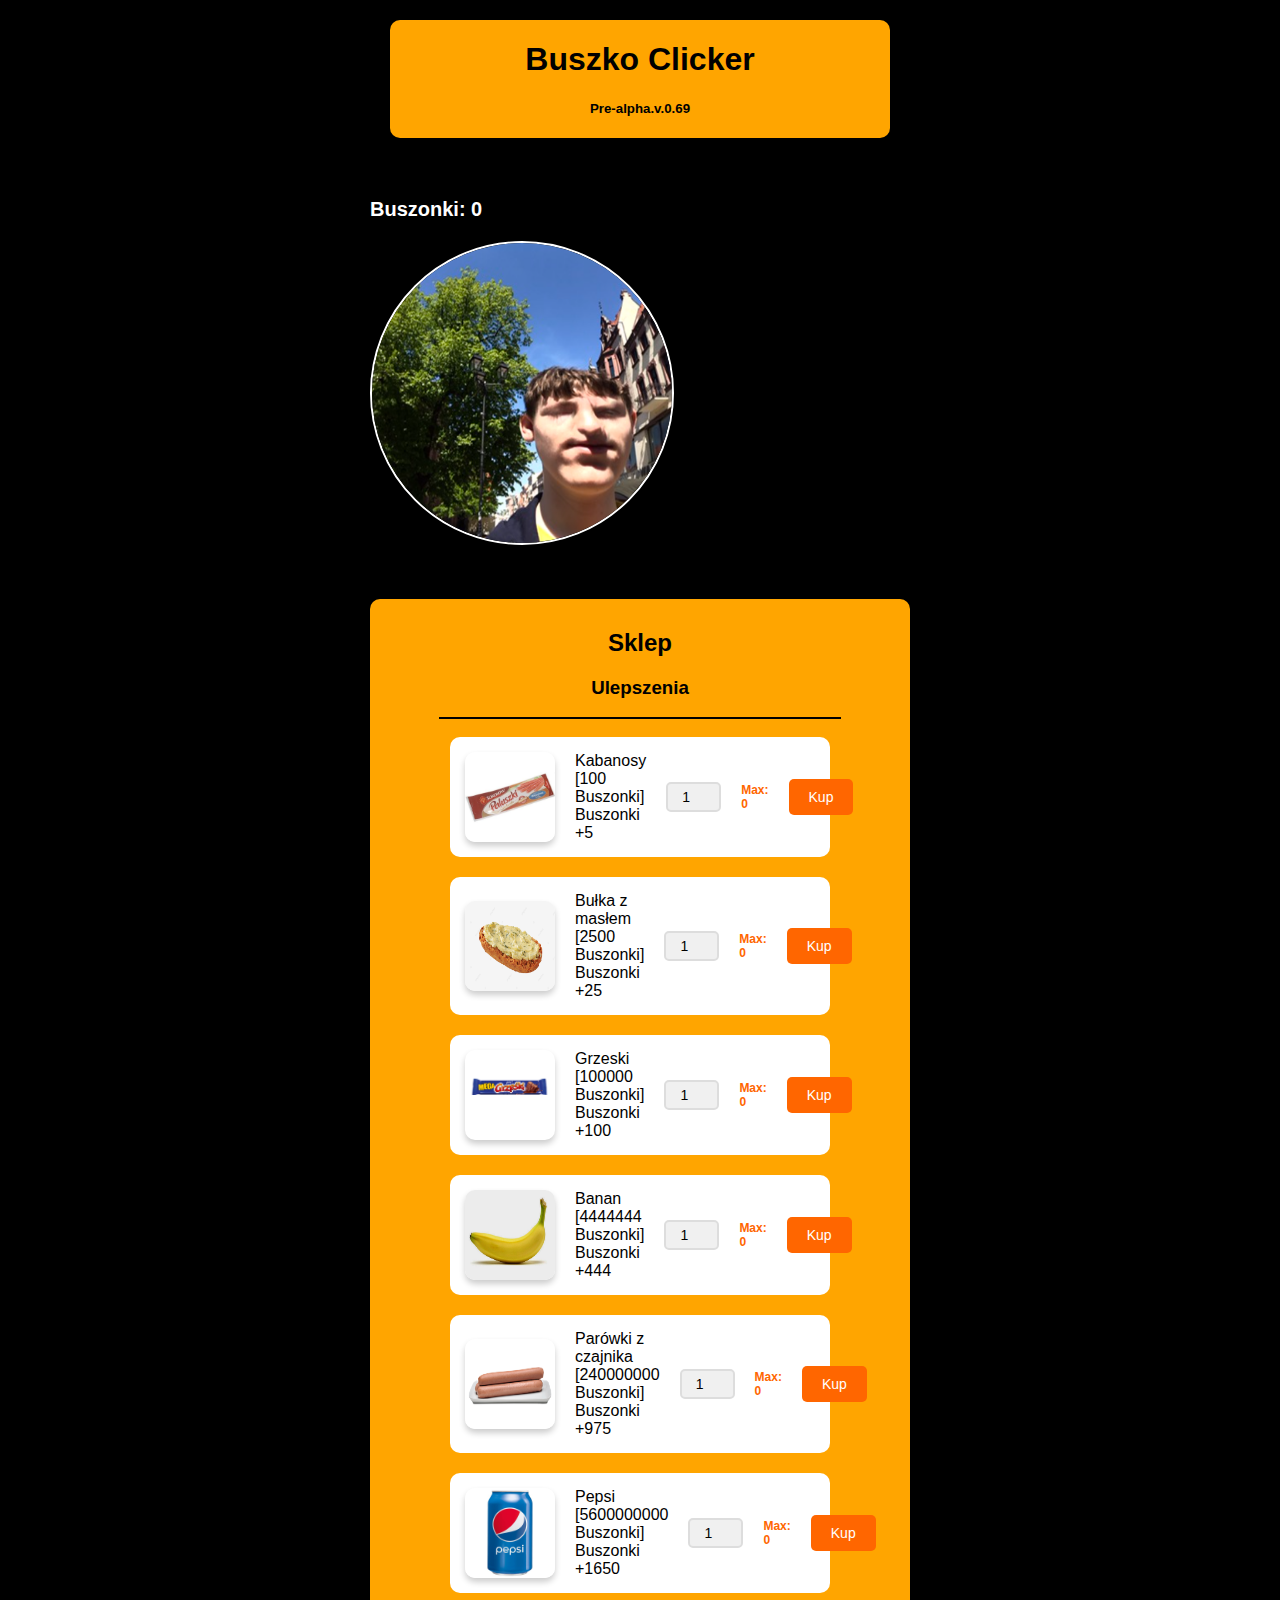
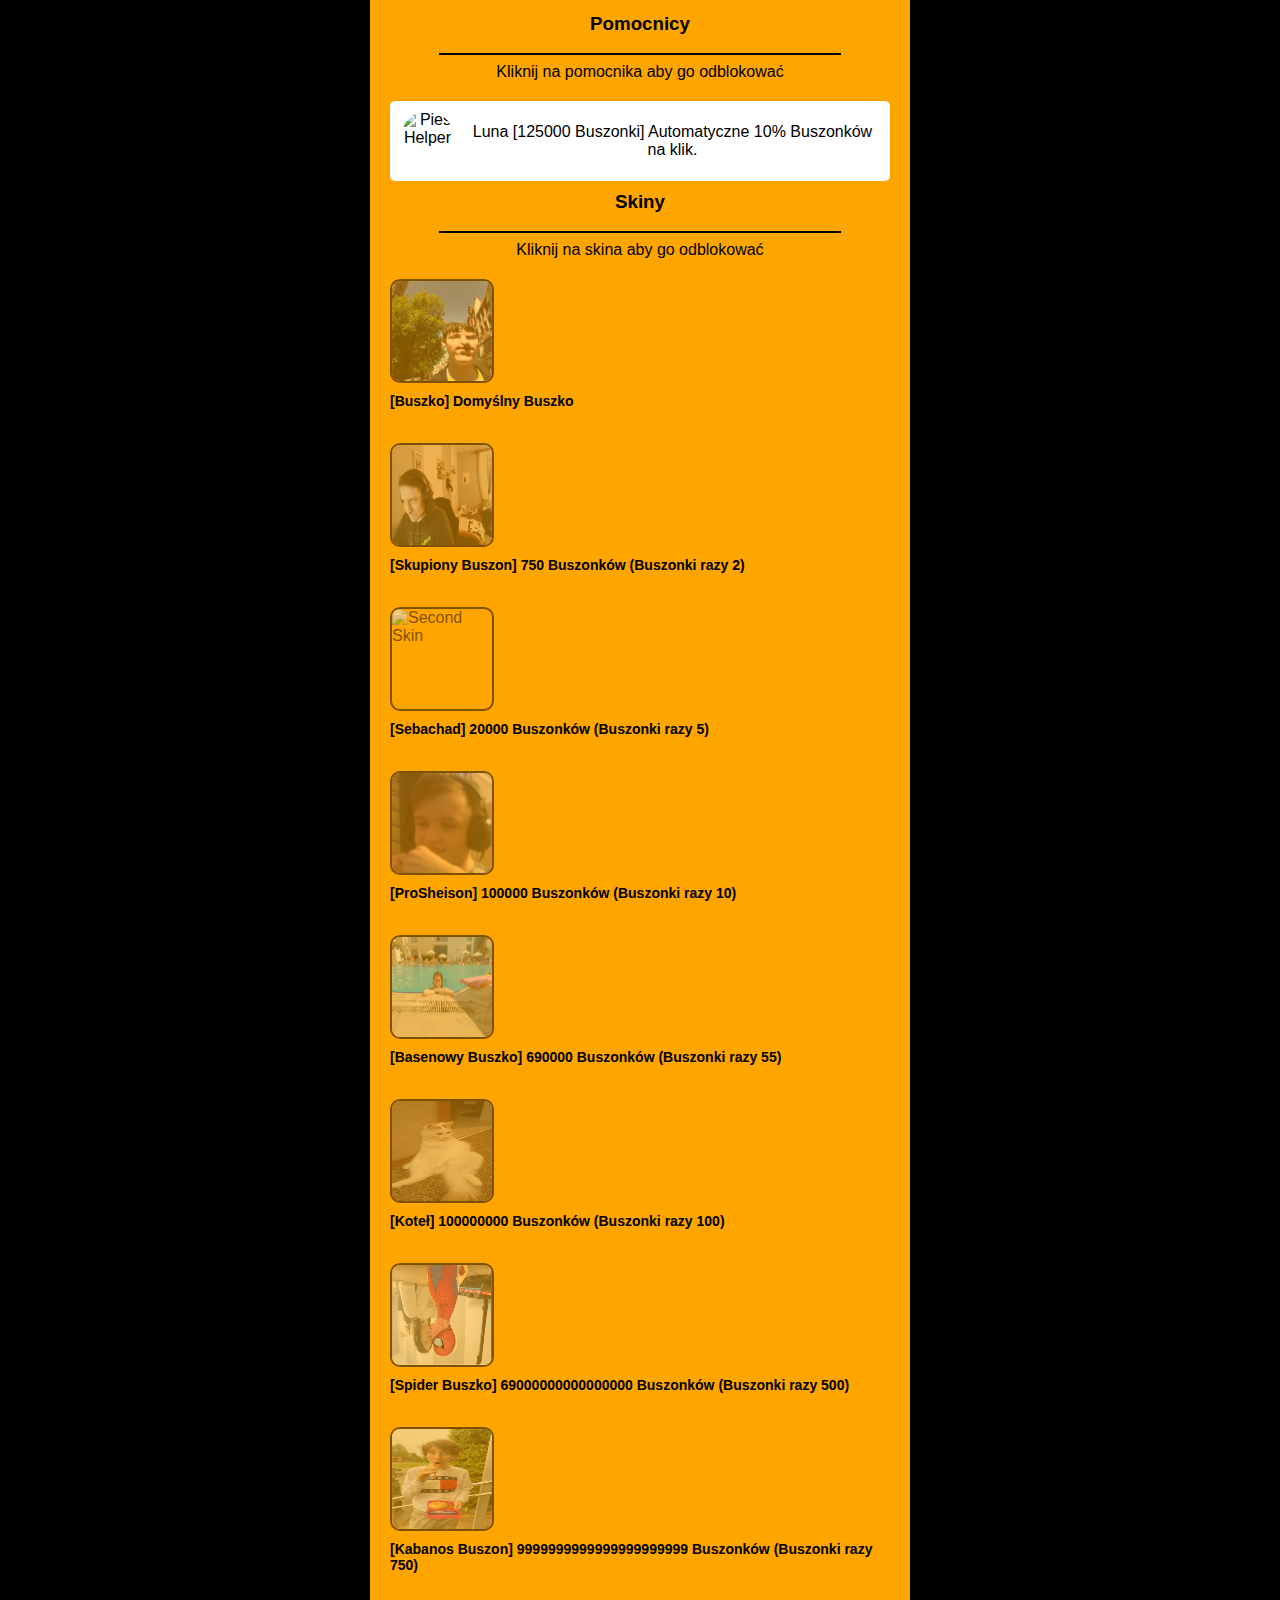
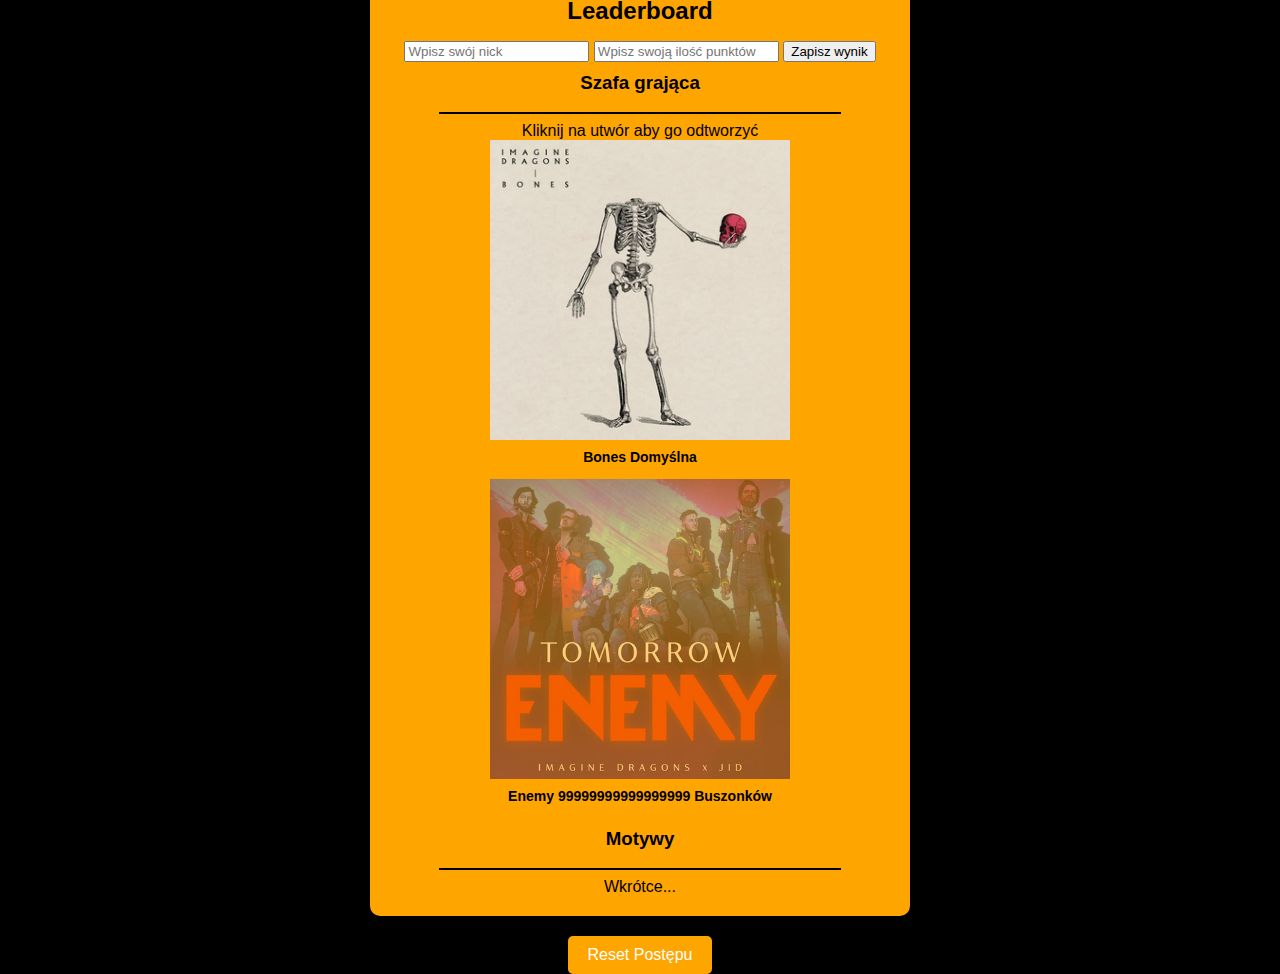
==== commit 5c413202: "Update index.html" ====
--- a/index.html
+++ b/index.html
@@ -128,6 +128,18 @@
                     <p class="price">[Kabanos Buszon] 9999999999999999999999 Buszonków (Buszonki razy 750)</p>
                 </div>
             </div>
+            <!-- Leaderboard Section -->
+<div class="leaderboard-container">
+    <h2>Leaderboard</h2>
+    <ul id="leaderboard-list">
+        <!-- Lista wyników graczy (dynamicznie aktualizowana) -->
+    </ul>
+    <form id="nickname-form">
+        <input type="text" id="nickname" placeholder="Wpisz swój nick" required />
+        <input type="number" id="score" placeholder="Wpisz swoją ilość punktów" required />
+        <button type="submit">Zapisz wynik</button>
+    </form>
+</div>
 
             <h3>Szafa grająca</h3>
             <hr>
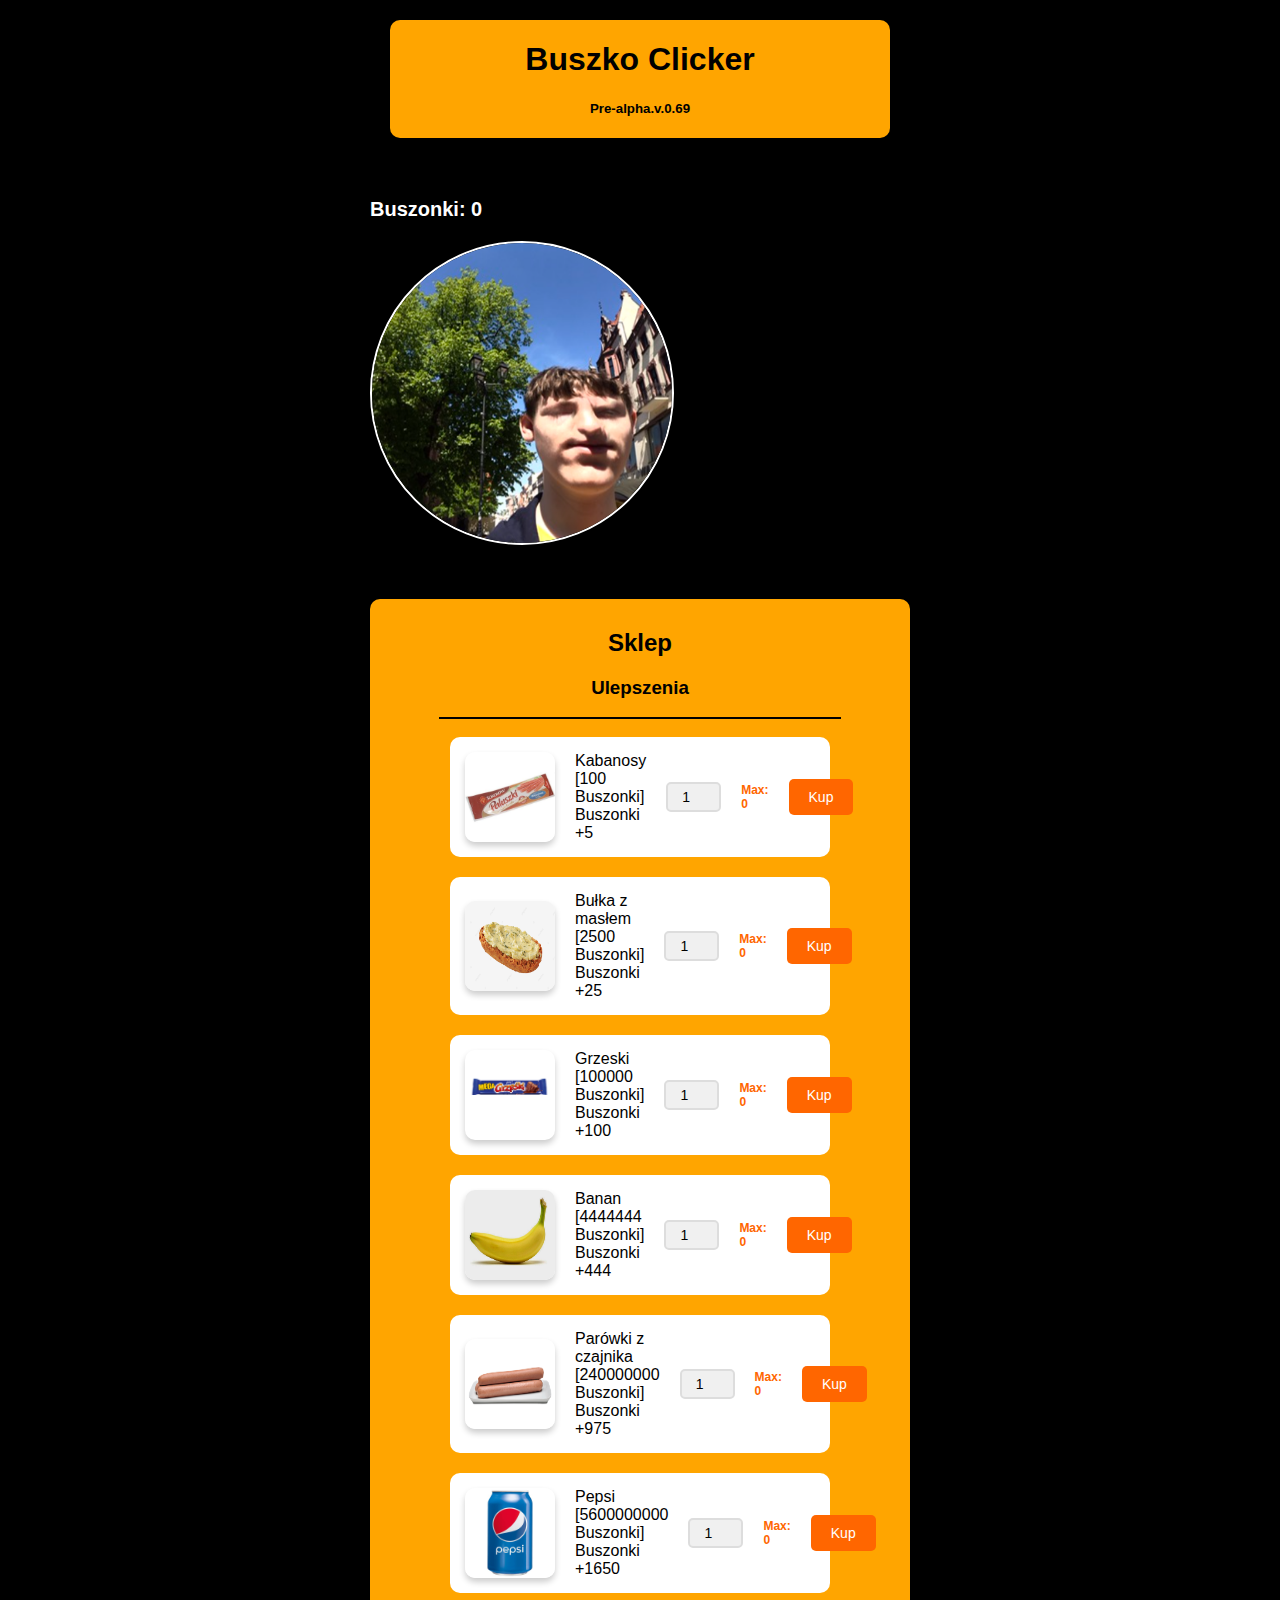
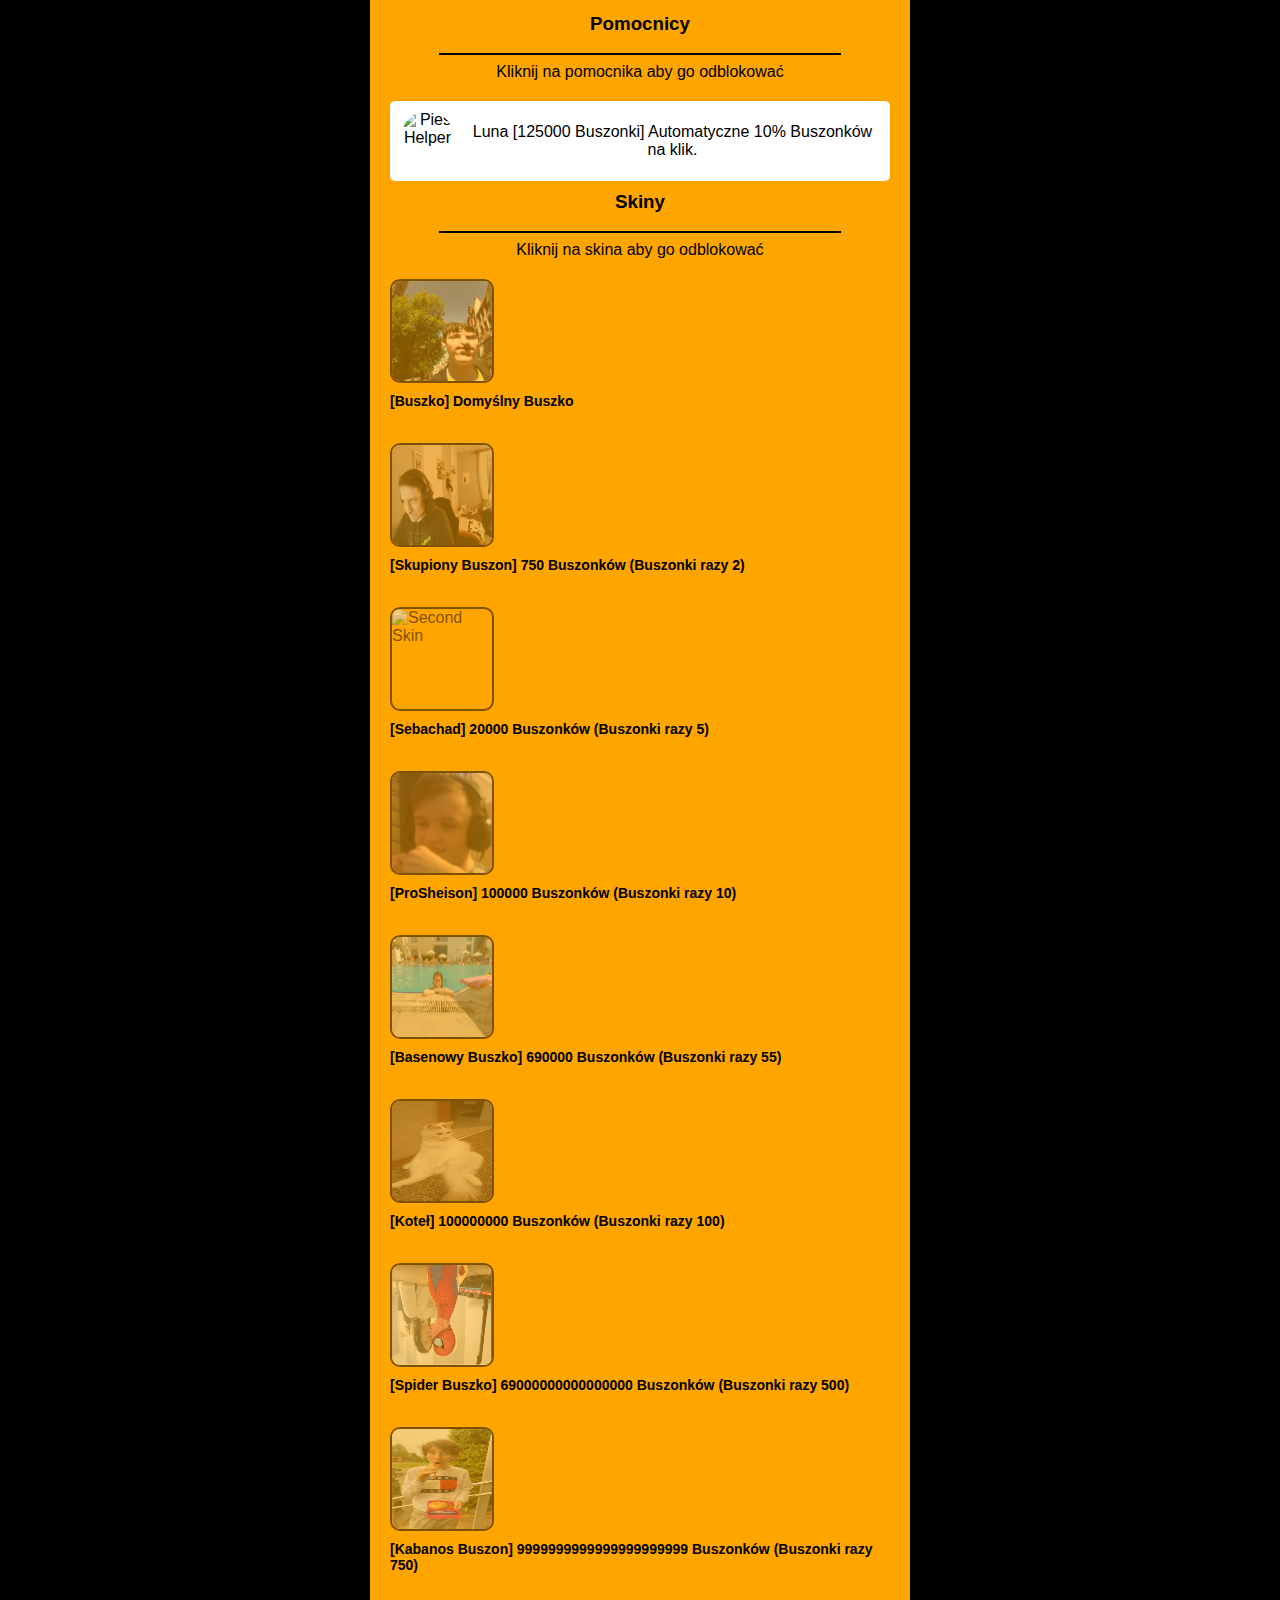
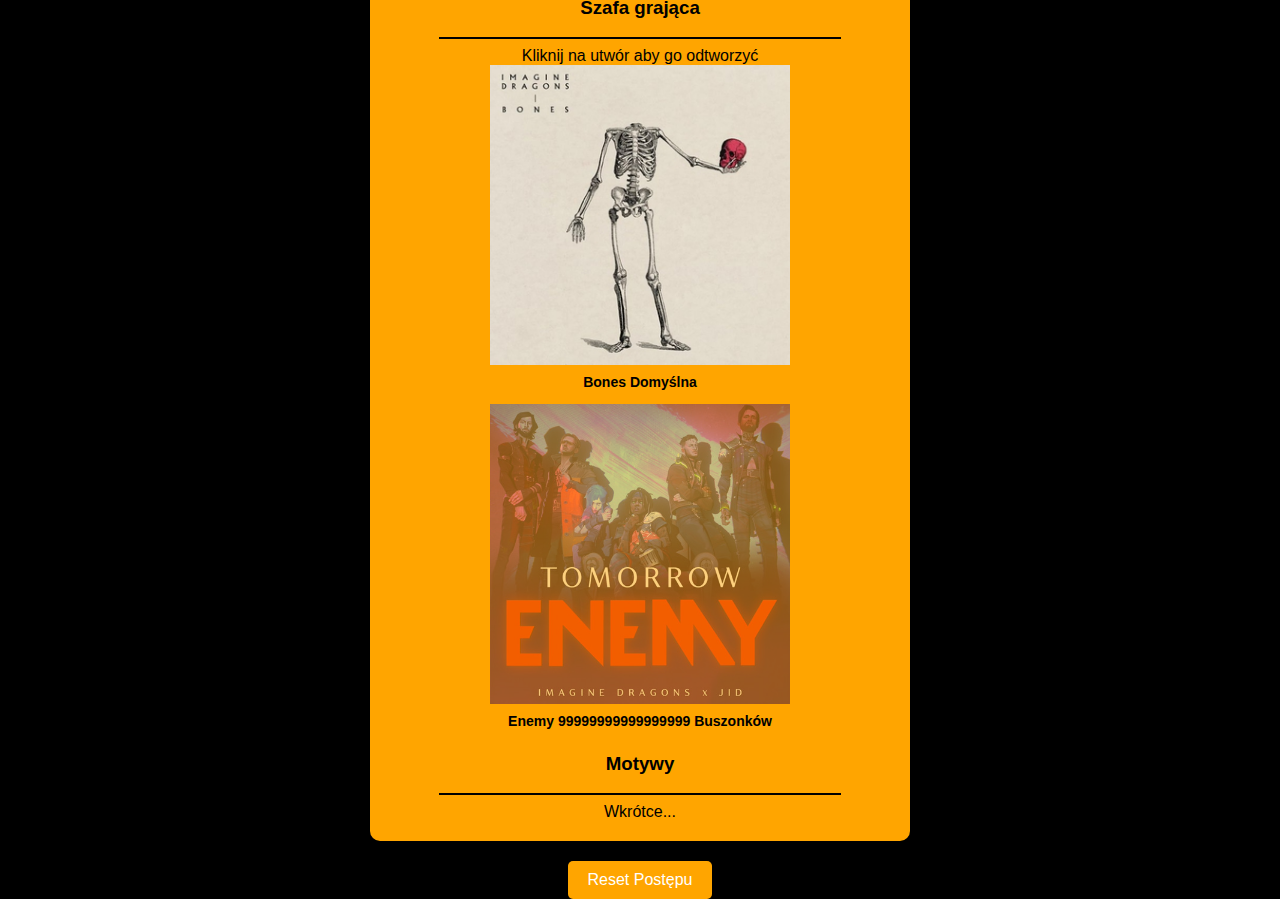
==== commit 7ead2456: "Update index.html" ====
--- a/index.html
+++ b/index.html
@@ -128,18 +128,6 @@
                     <p class="price">[Kabanos Buszon] 9999999999999999999999 Buszonków (Buszonki razy 750)</p>
                 </div>
             </div>
-            <!-- Leaderboard Section -->
-<div class="leaderboard-container">
-    <h2>Leaderboard</h2>
-    <ul id="leaderboard-list">
-        <!-- Lista wyników graczy (dynamicznie aktualizowana) -->
-    </ul>
-    <form id="nickname-form">
-        <input type="text" id="nickname" placeholder="Wpisz swój nick" required />
-        <input type="number" id="score" placeholder="Wpisz swoją ilość punktów" required />
-        <button type="submit">Zapisz wynik</button>
-    </form>
-</div>
 
             <h3>Szafa grająca</h3>
             <hr>
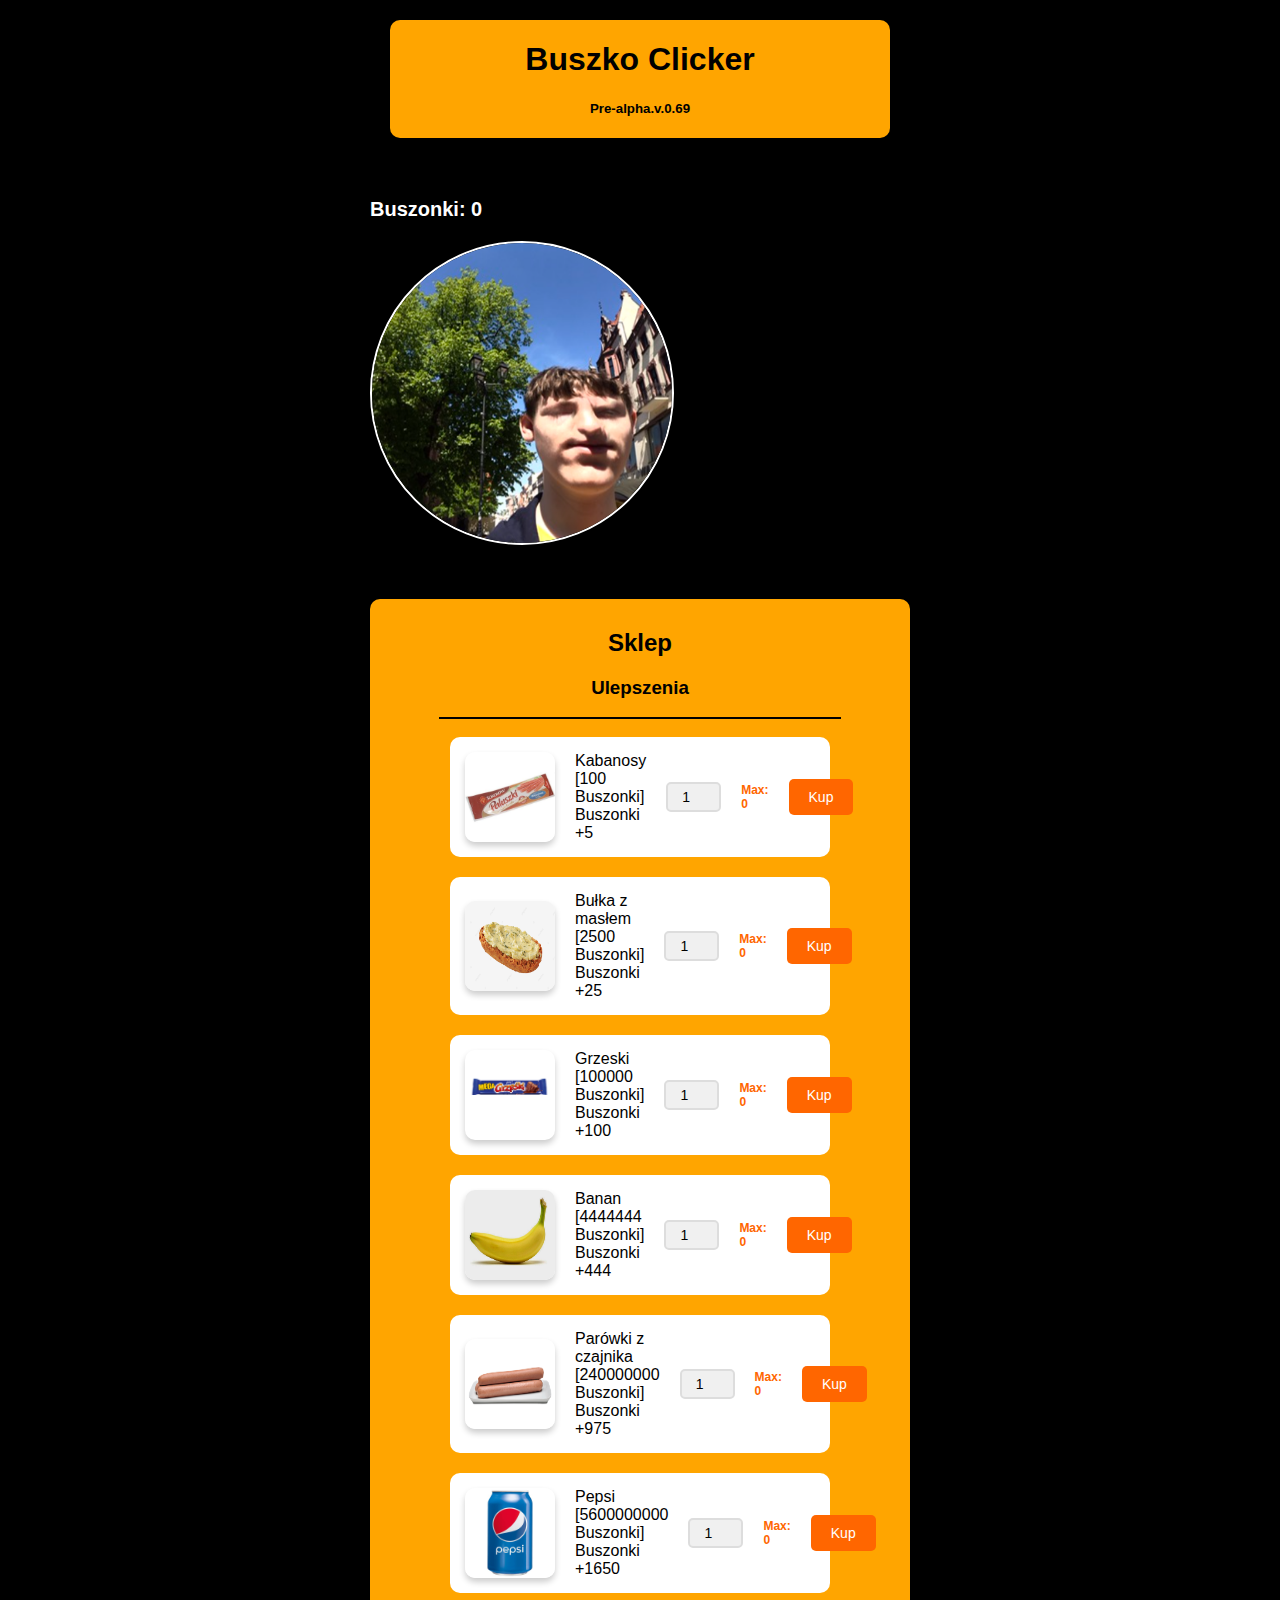
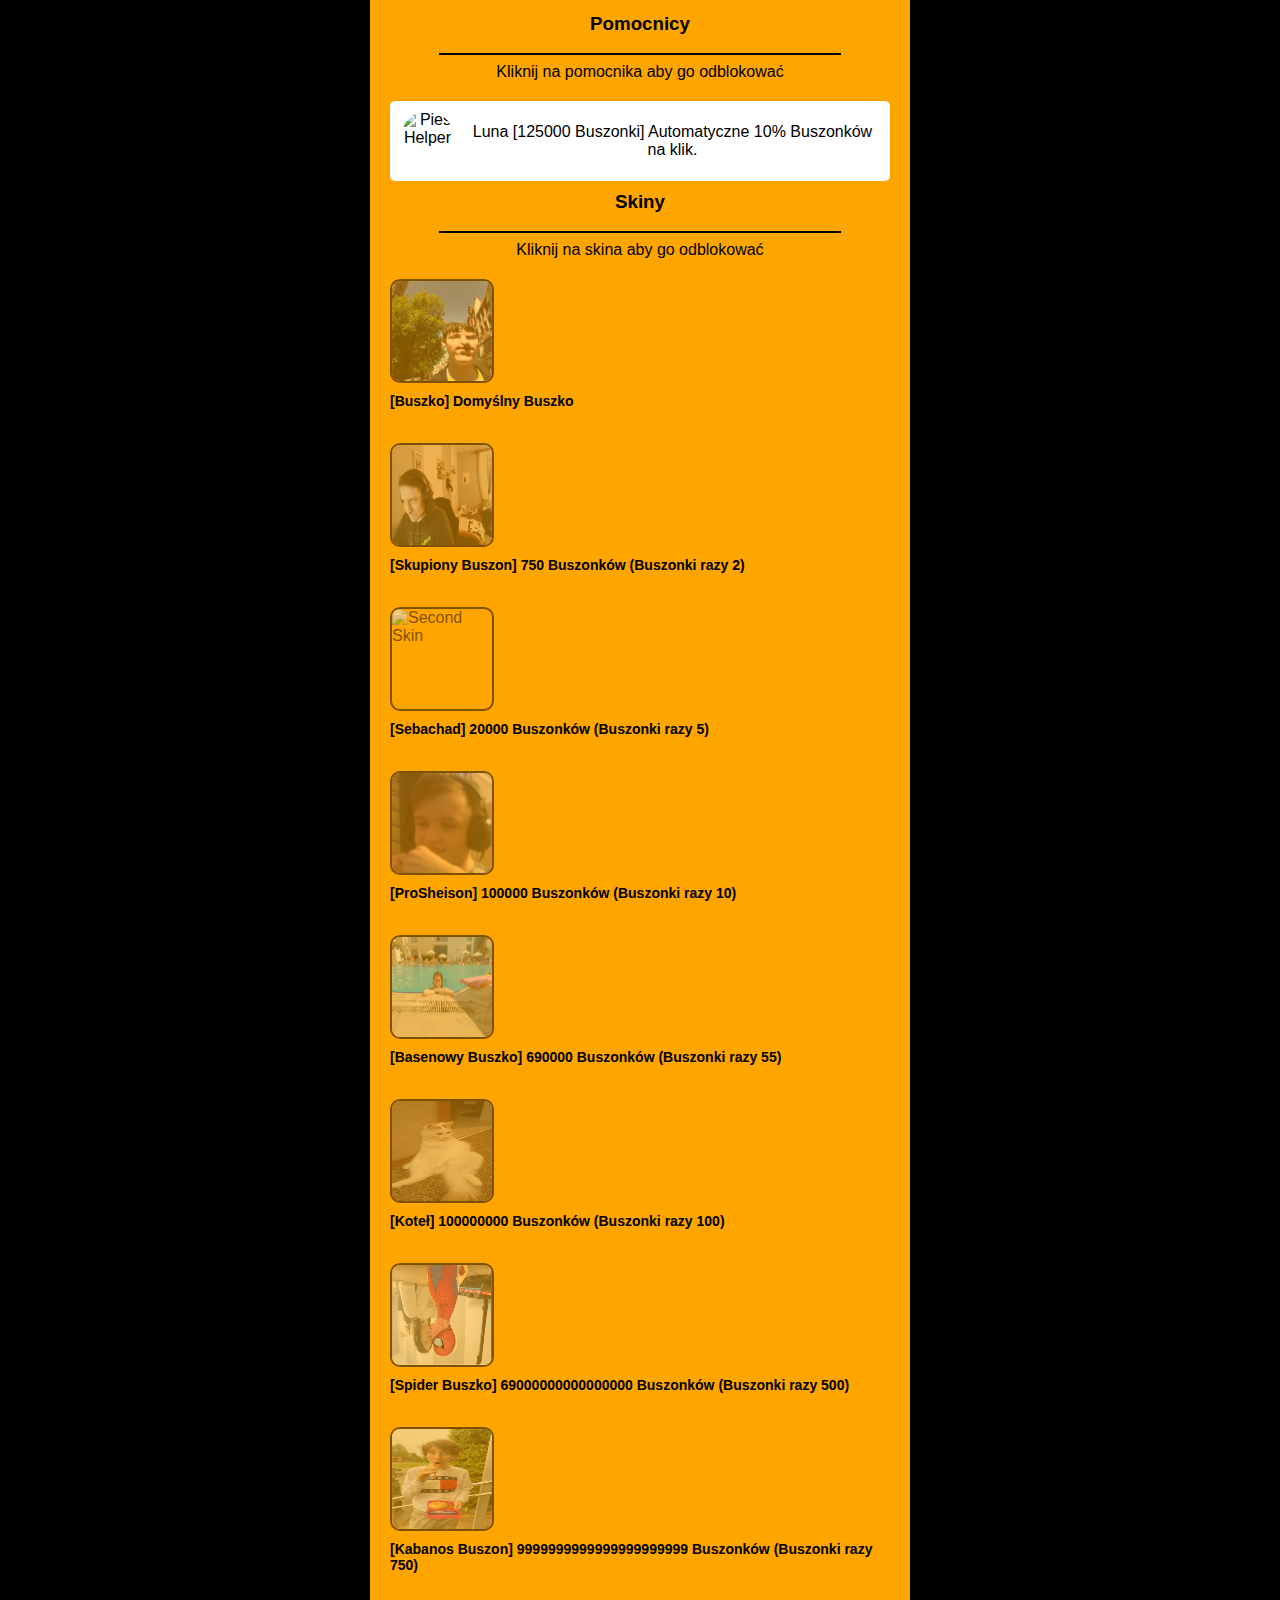
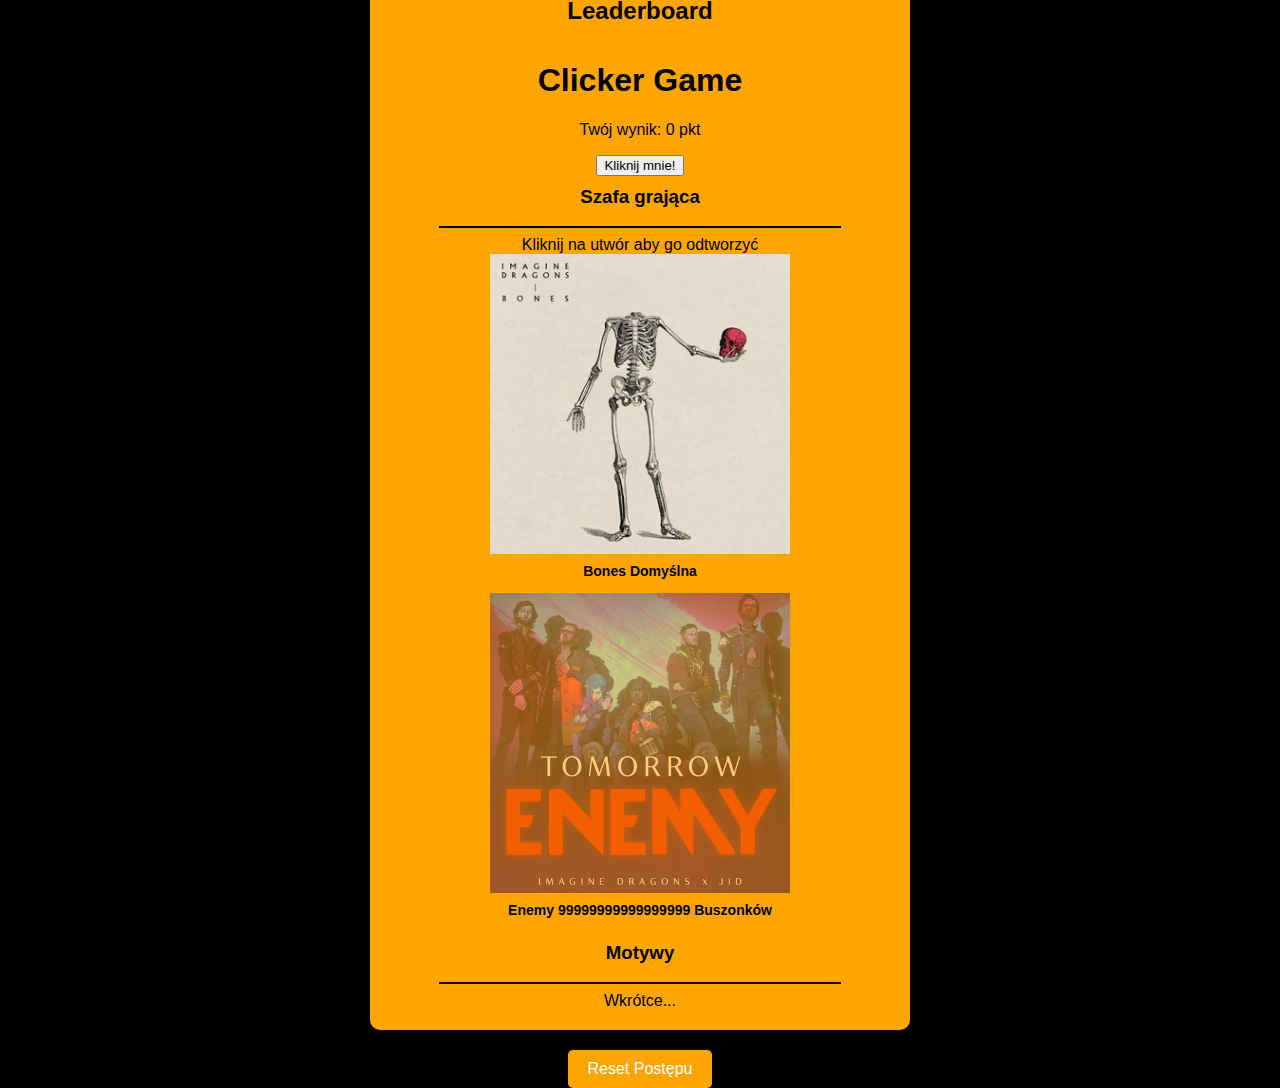
==== commit 2f7be800: "Update index.html" ====
--- a/index.html
+++ b/index.html
@@ -128,6 +128,18 @@
                     <p class="price">[Kabanos Buszon] 9999999999999999999999 Buszonków (Buszonki razy 750)</p>
                 </div>
             </div>
+            <div class="leaderboard-container">
+        <h2>Leaderboard</h2>
+        <ul id="leaderboard-list"></ul>
+    </div>
+    
+    <div class="game-container">
+        <h1>Clicker Game</h1>
+        <p>Twój wynik: <span id="score">0</span> pkt</p>
+        <button id="clicker-button">Kliknij mnie!</button>
+    </div>
+
+    <script src="script.js"></script>
 
             <h3>Szafa grająca</h3>
             <hr>
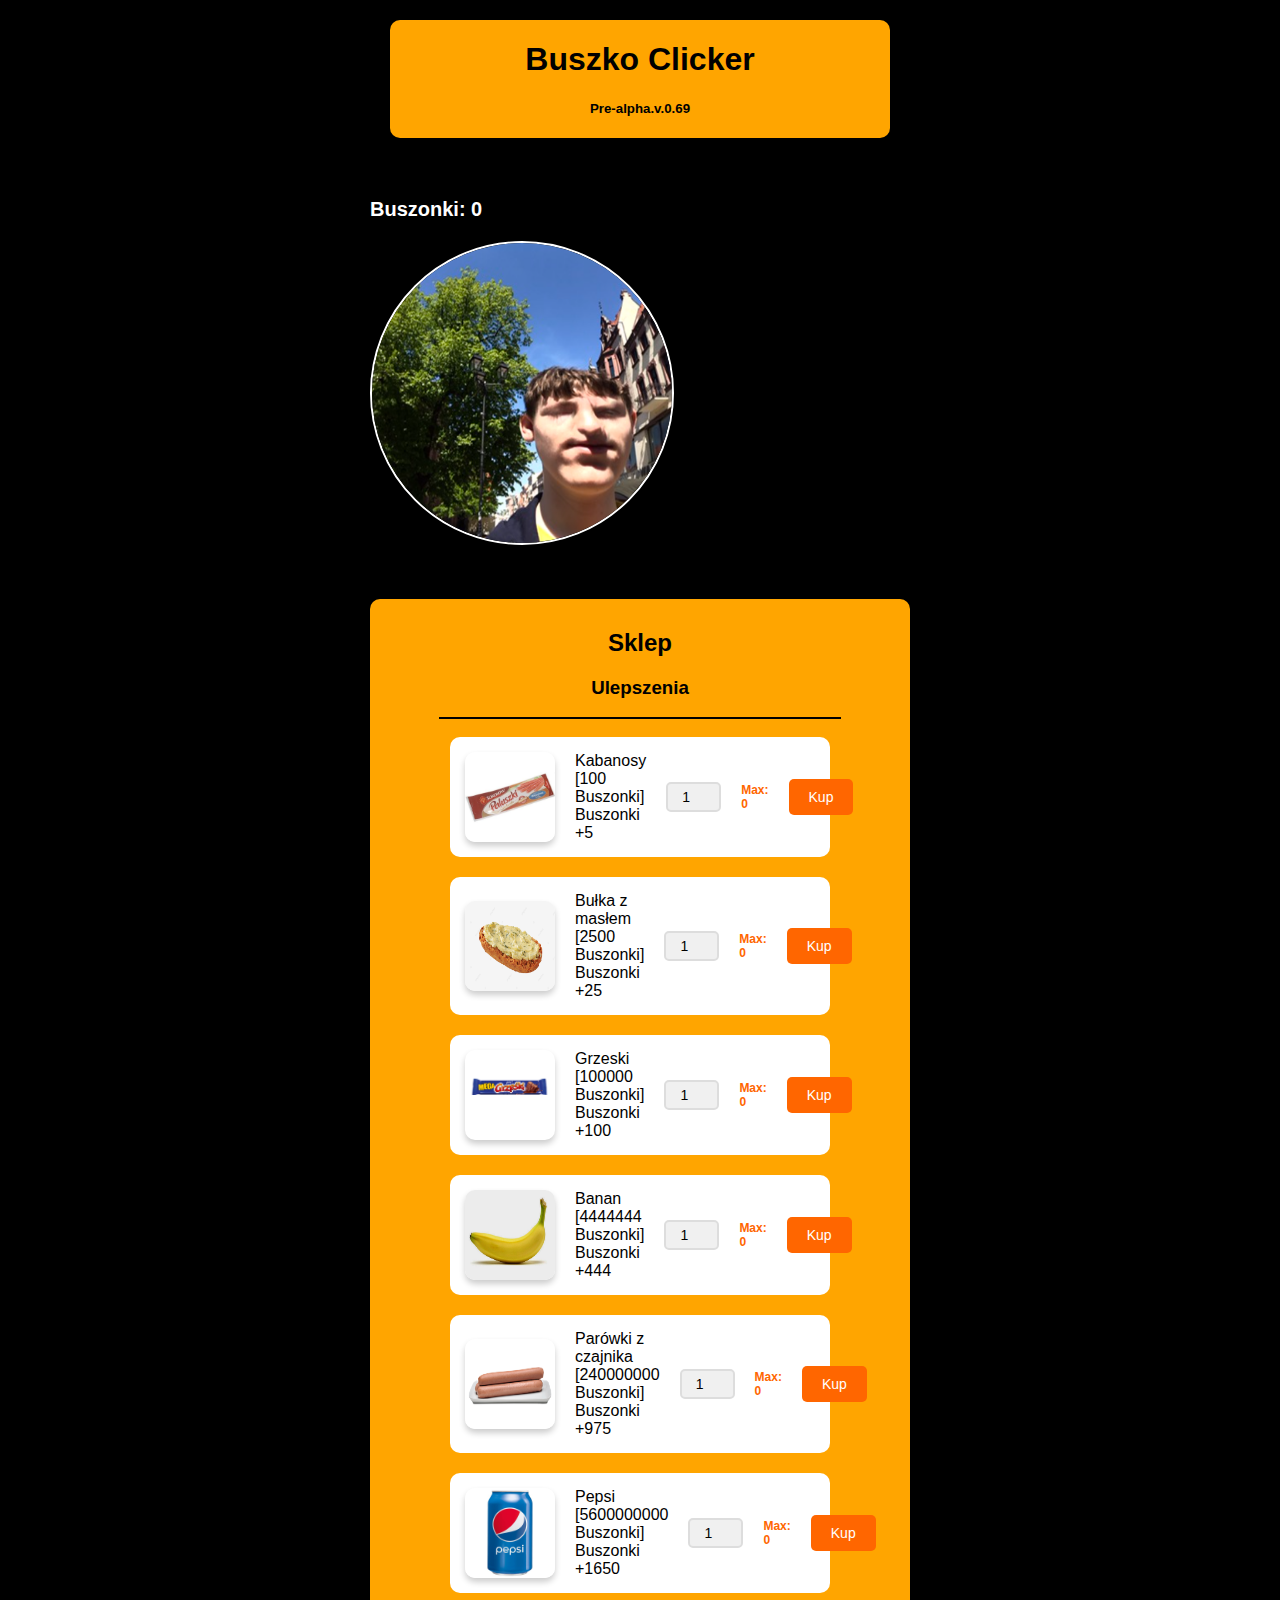
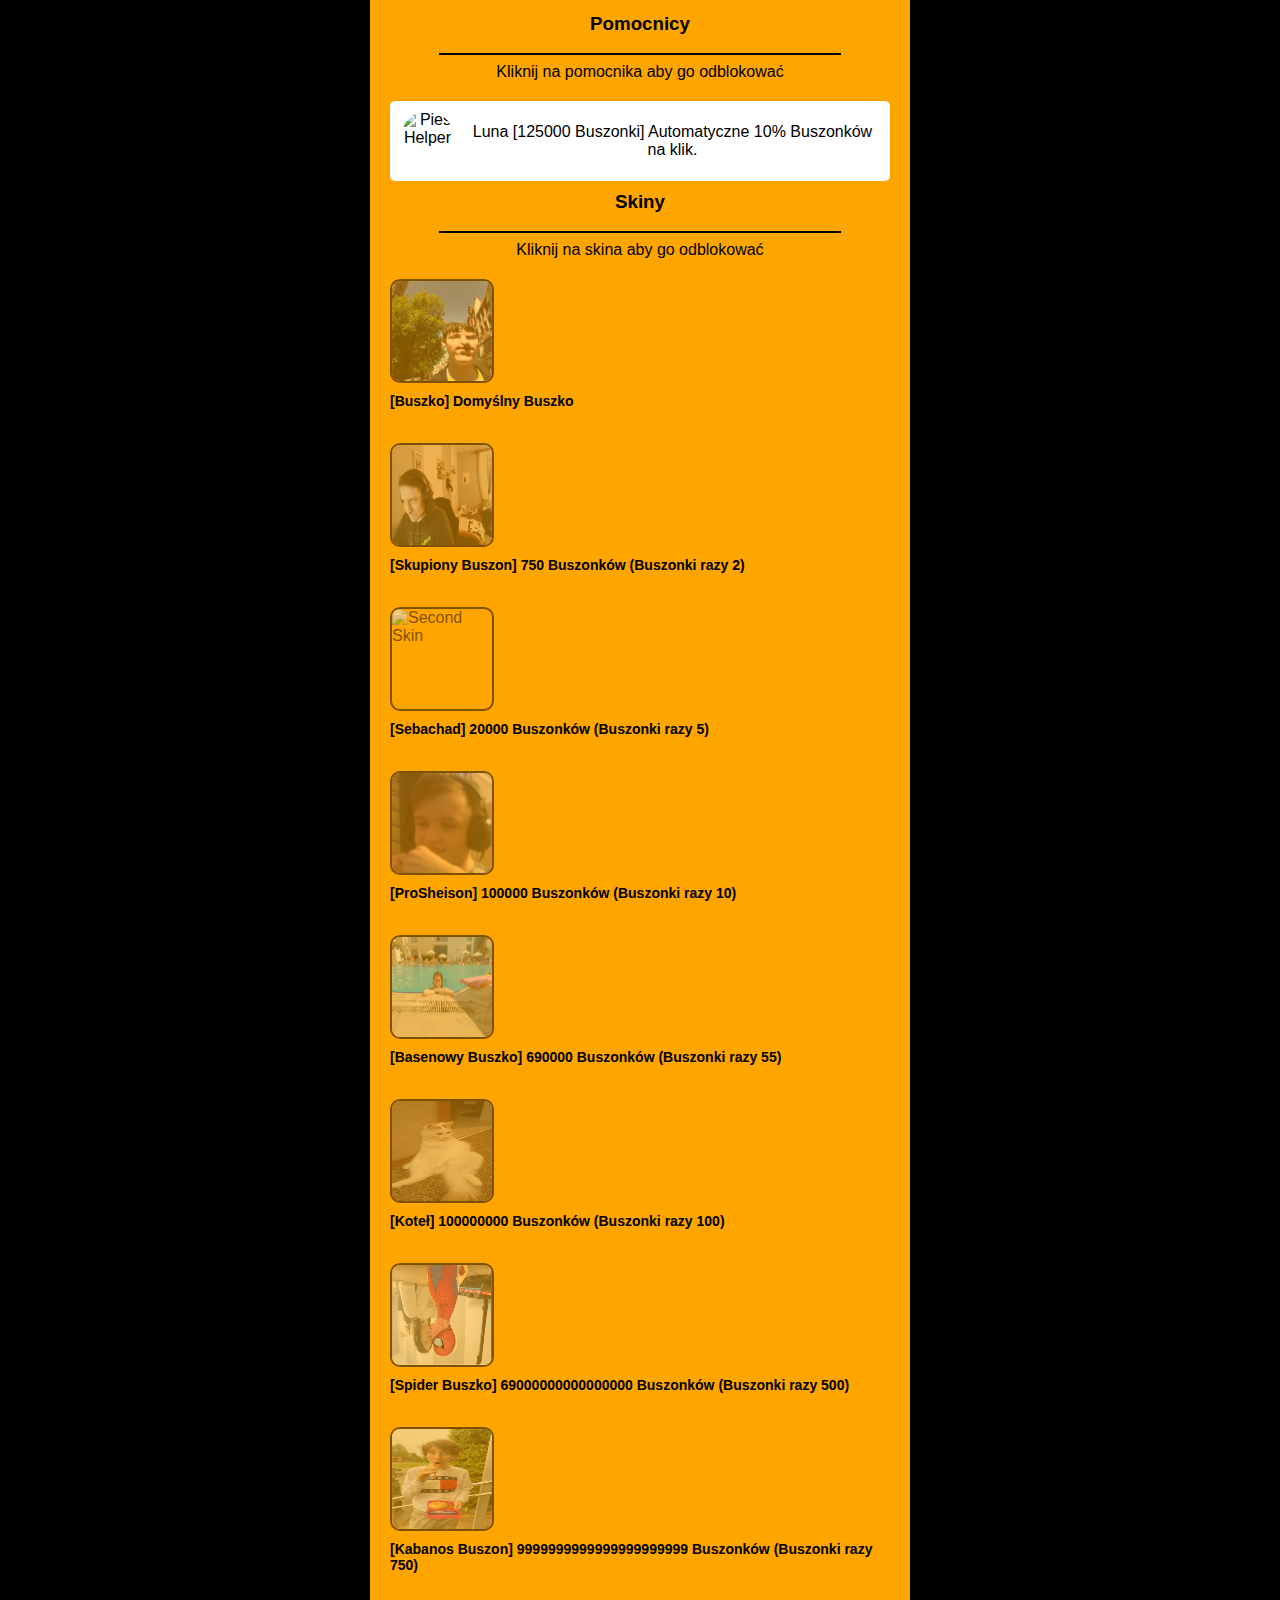
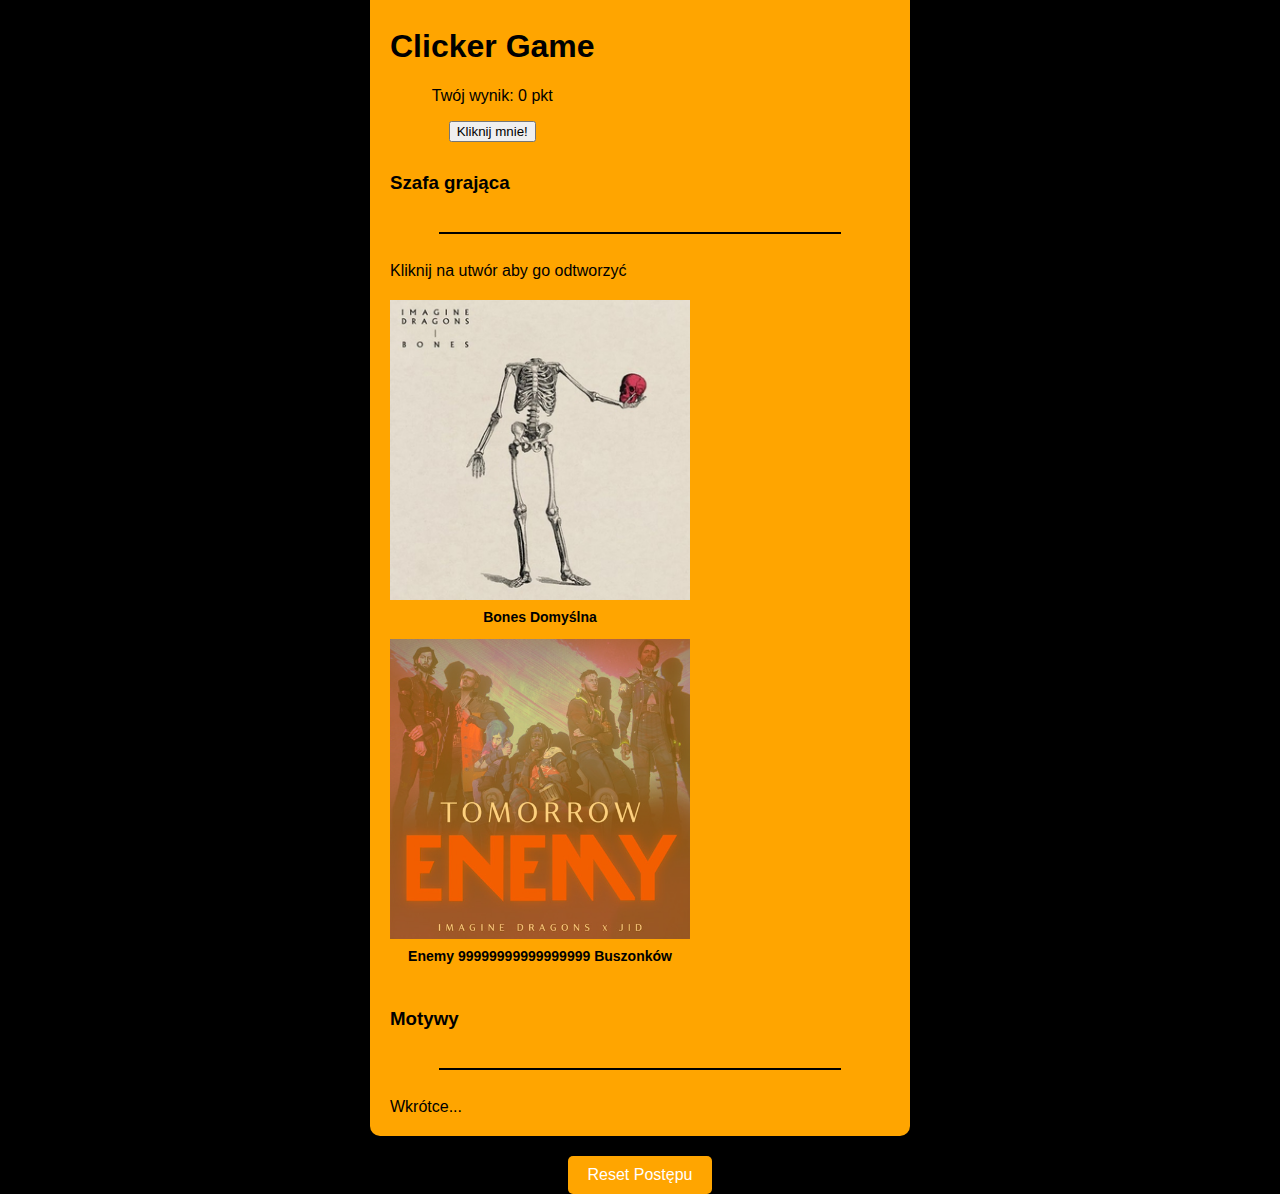
==== commit 4e6c6e65: "Update index.html" ====
--- a/index.html
+++ b/index.html
@@ -127,11 +127,7 @@
                     <img src="buszkokabanos.png" alt="Kabanos Buszon" title="Kabanos Buszon">
                     <p class="price">[Kabanos Buszon] 9999999999999999999999 Buszonków (Buszonki razy 750)</p>
                 </div>
-            </div>
-            <div class="leaderboard-container">
-        <h2>Leaderboard</h2>
-        <ul id="leaderboard-list"></ul>
-    </div>
+    
     
     <div class="game-container">
         <h1>Clicker Game</h1>
